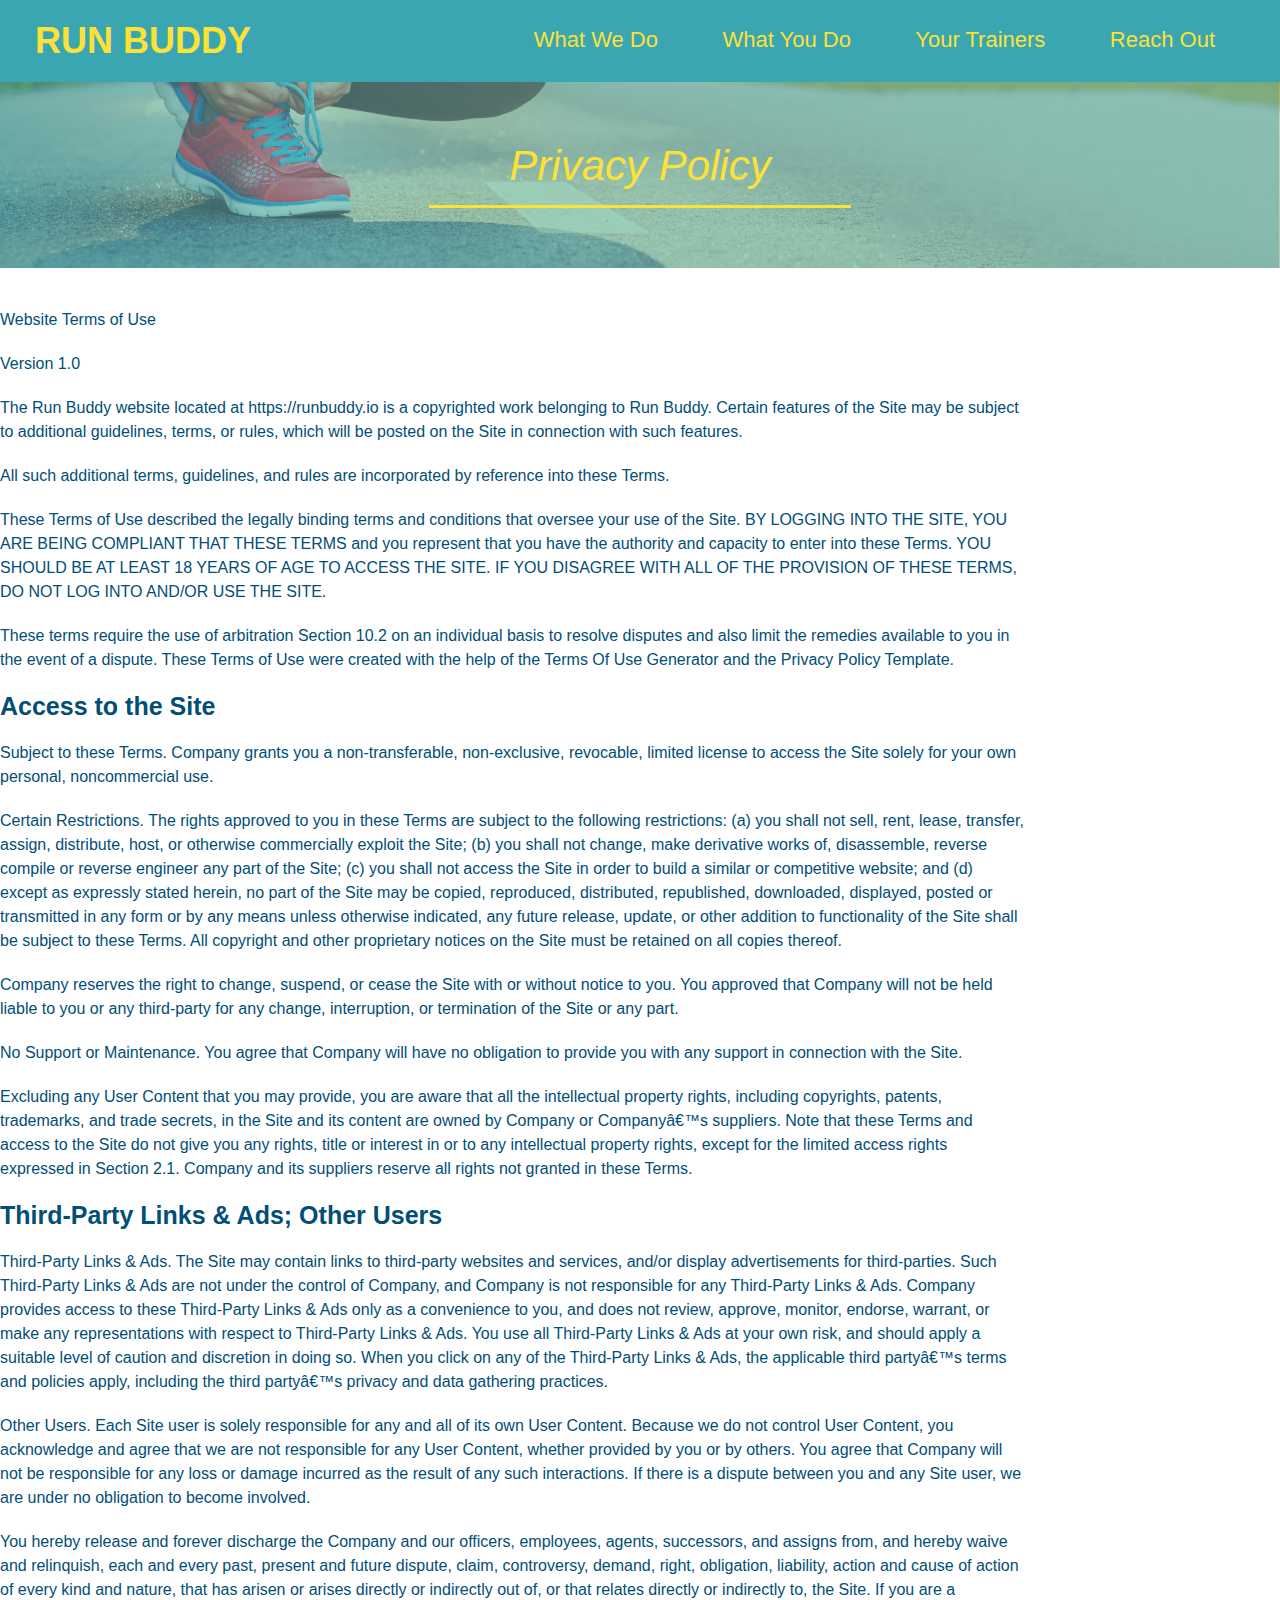
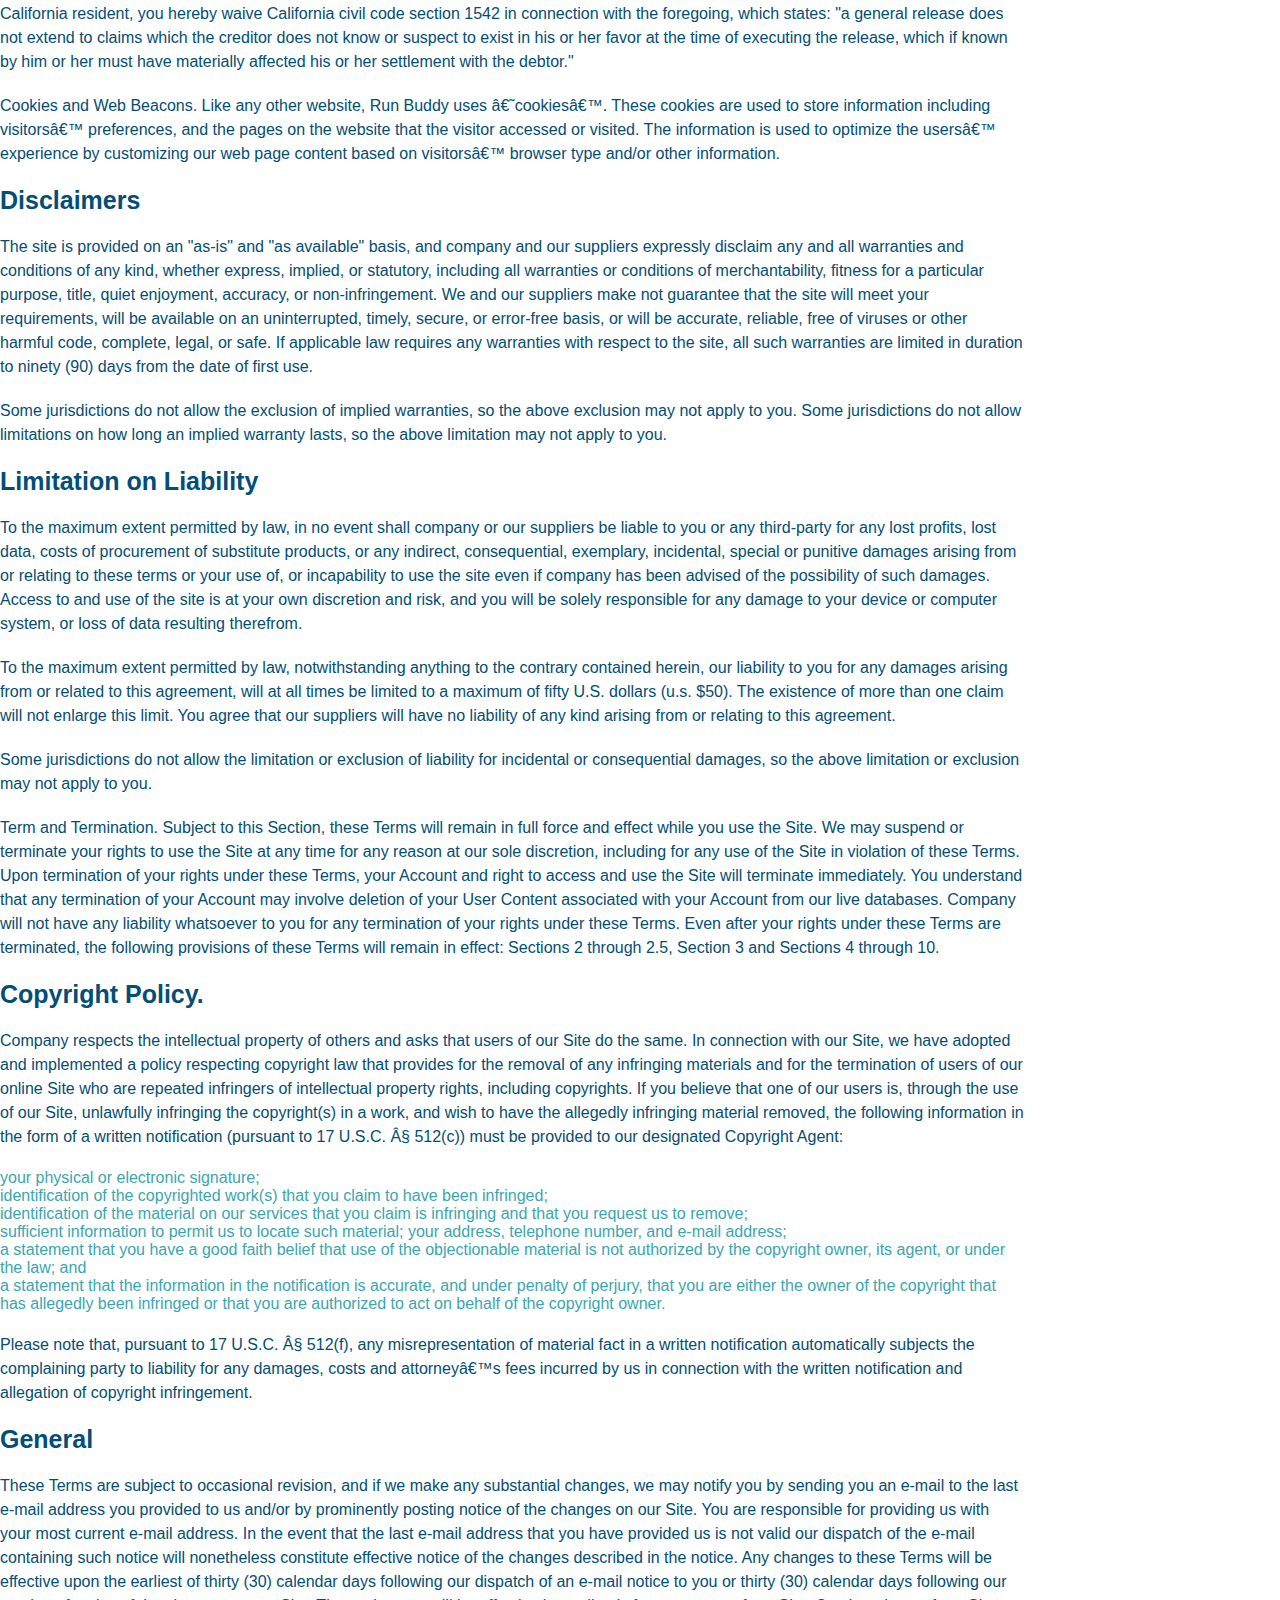
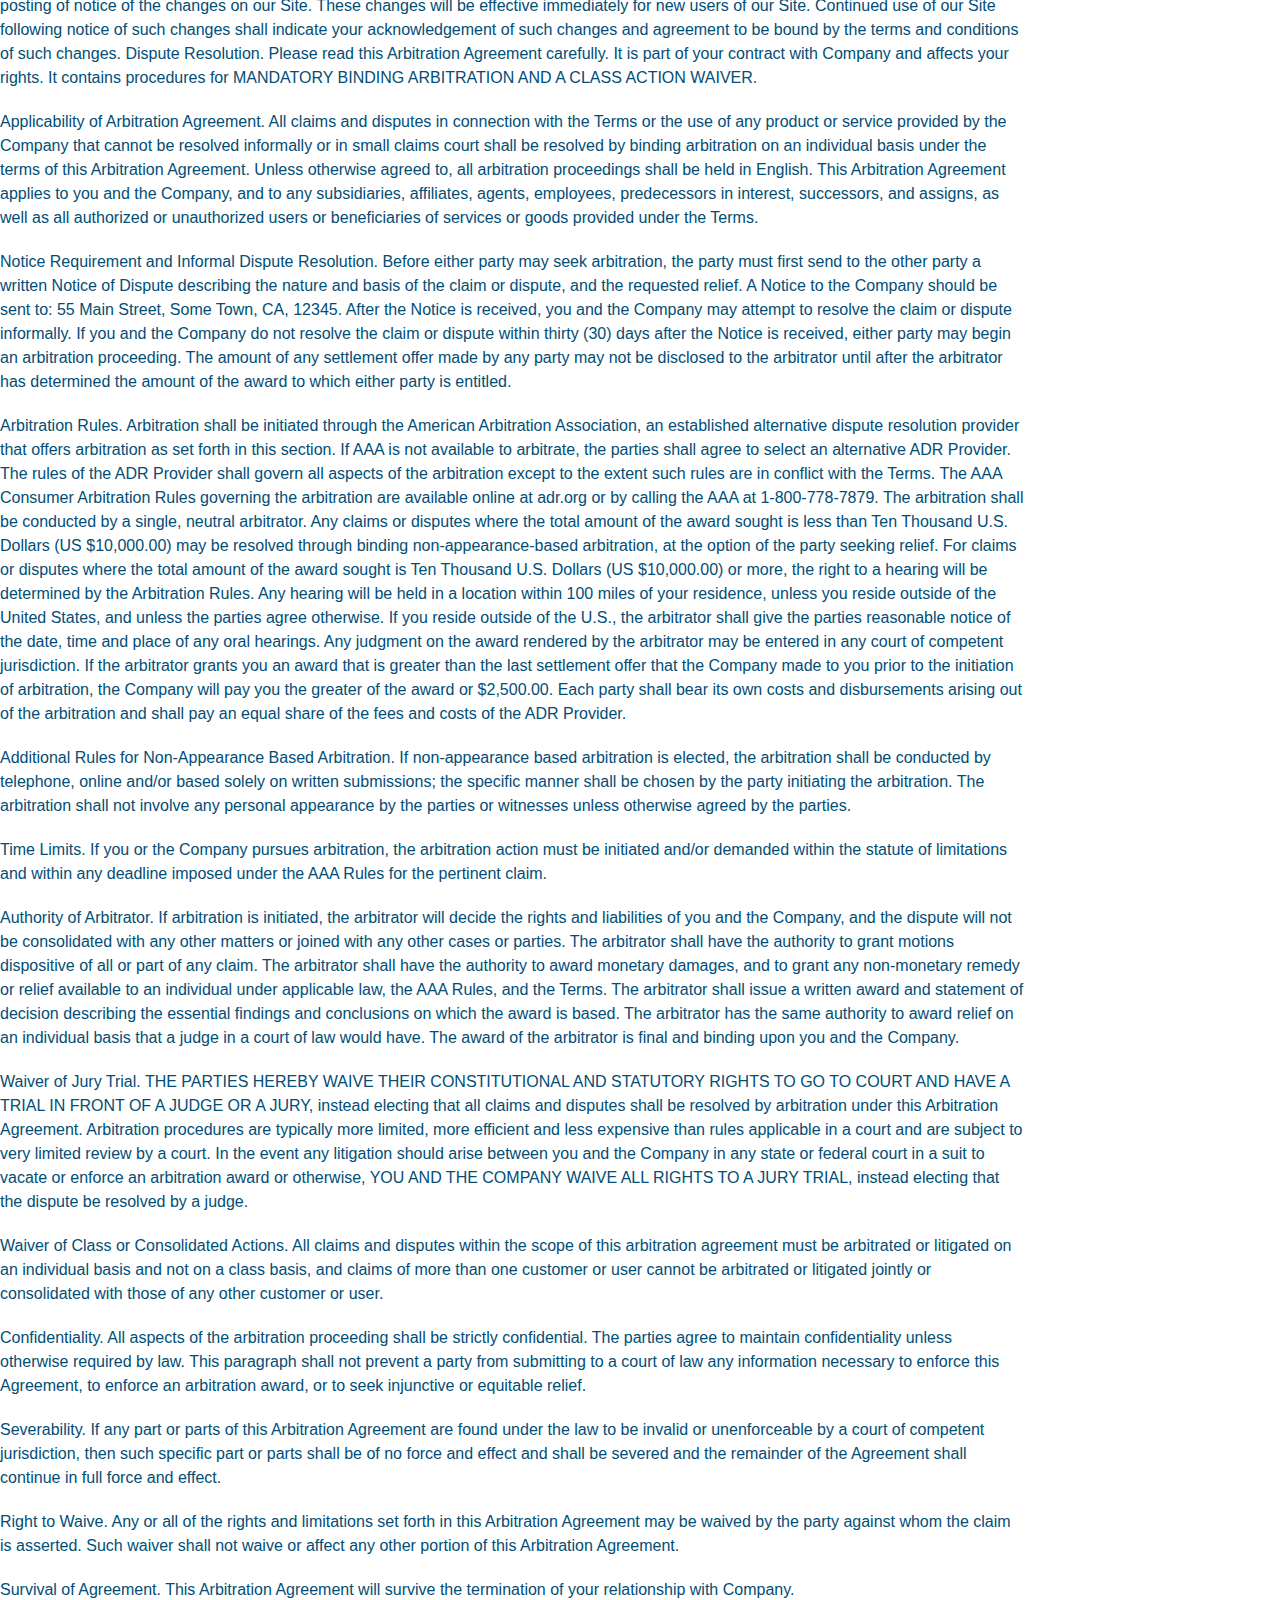
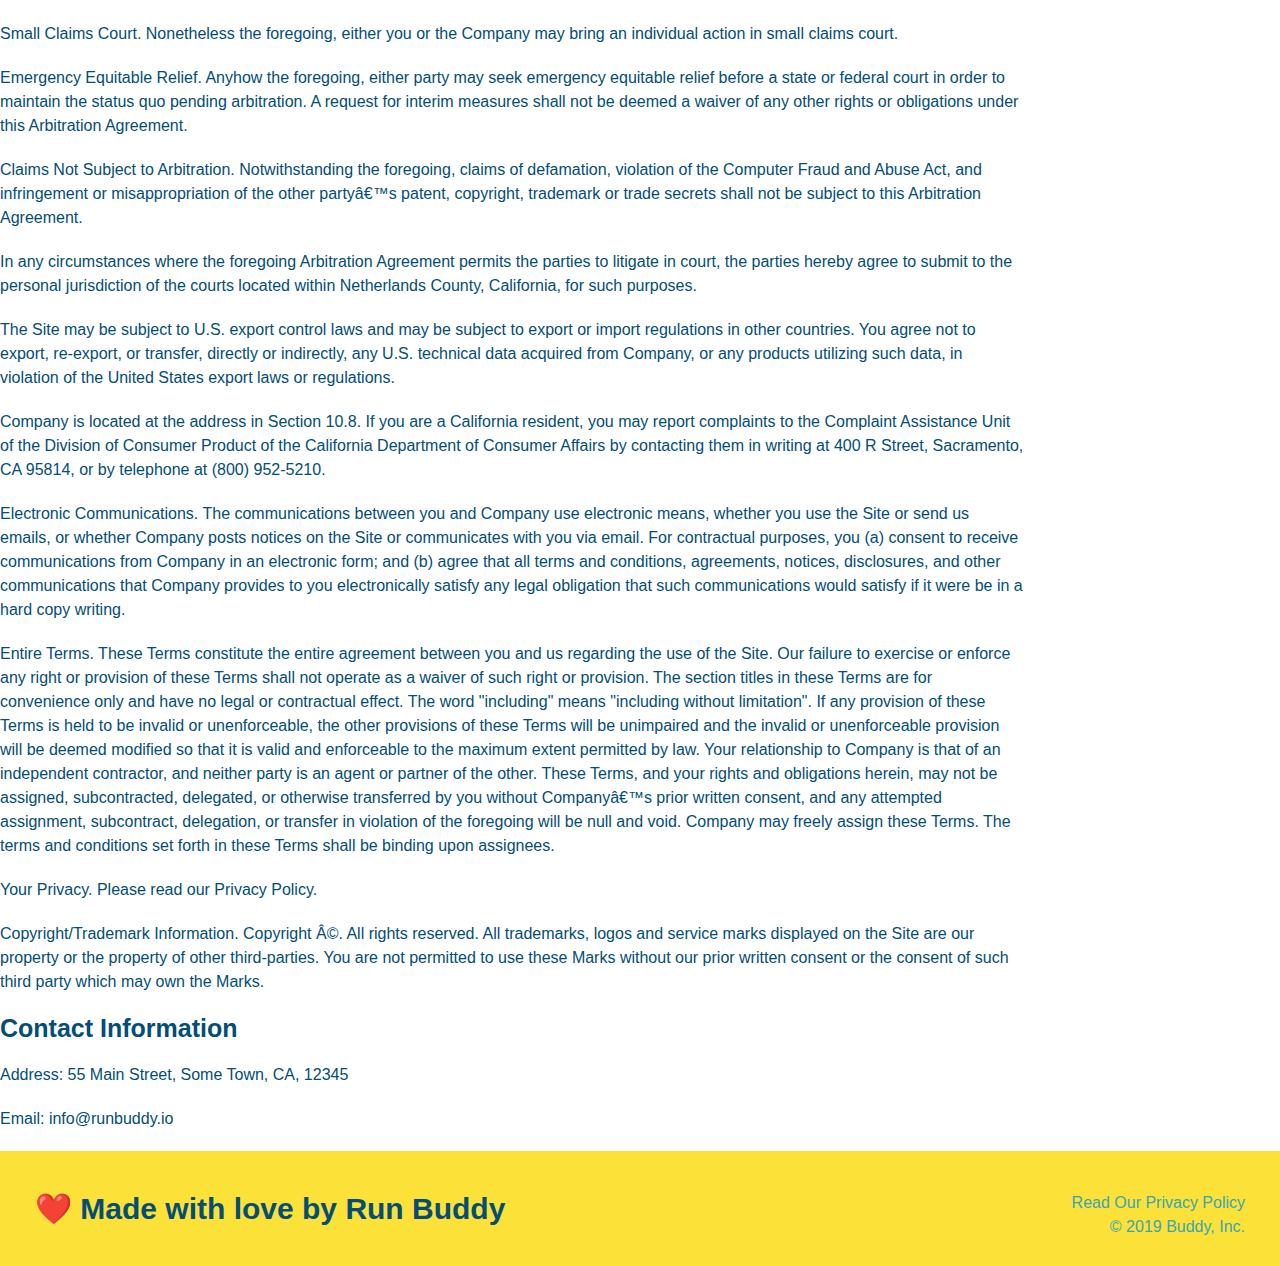
==== privacy-policy.html @ 4d3ae101 "privacy policy" ====
<!DOCTYPE html>
<html>
    <head>
        <meta charset="UTF-8" />
        <title>Privacy Policy - Run Buddy</title>
        <link rel="stylesheet" href="./assets/css/style.css" />
        <link rel="stylesheet" href="assets/css/secondary-styles.css">
    </head>

    <header>   
        <h1>
            <a href="/">RUN BUDDY</a>
        </h1> 
        <nav>
            <!-- Unordered list element-->
            <ul>
                <!-- List item element-->
                <li>
                    <!-- Anchor element-->
                    <a href="./index.html#what-we-do">What We Do</a> 
                </li>
                <li>
                    <a href="./index.html#what-you-do">What You Do</a>
                </li>
                <li>
                    <a href="./index.html#your-trainers">Your Trainers</a>
                </li>
                <li>
                    <a href="./index.html#reach-out">Reach Out</a>
                </li>
            </ul>

        </nav> 
    </header>

    <section class =hero>
        <h2 class="page-title">
            Privacy Policy
          </h2>
    </section>

    <body >
        <article class="secondary-content">
        <p>
            Website Terms of Use
          </p>
    
          <p>
            Version 1.0
          </p>
    
          <p>
            The Run Buddy website located at https://runbuddy.io is a copyrighted work belonging to Run Buddy. Certain
            features of the Site may be subject to additional guidelines, terms, or rules, which will be posted on the Site
            in connection with such features.
          </p>
    
          <p>
            All such additional terms, guidelines, and rules are incorporated by reference into these Terms.
          </p>
    
          <p>
            These Terms of Use described the legally binding terms and conditions that oversee your use of the Site. BY
            LOGGING INTO THE SITE, YOU ARE BEING COMPLIANT THAT THESE TERMS and you represent that you have the authority
            and capacity to enter into these Terms. YOU SHOULD BE AT LEAST 18 YEARS OF AGE TO ACCESS THE SITE. IF YOU
            DISAGREE WITH ALL OF THE PROVISION OF THESE TERMS, DO NOT LOG INTO AND/OR USE THE SITE.
          </p>
    
          <p>
            These terms require the use of arbitration Section 10.2 on an individual basis to resolve disputes and also
            limit the remedies available to you in the event of a dispute. These Terms of Use were created with the help of
            the Terms Of Use Generator and the Privacy Policy Template.
          </p>
    
          <h3>
            Access to the Site
          </h3>
    
          <p>
            Subject to these Terms. Company grants you a non-transferable, non-exclusive, revocable, limited license to
            access the Site solely for your own personal, noncommercial use.
          </p>
    
          <p>
            Certain Restrictions. The rights approved to you in these Terms are subject to the following restrictions: (a)
            you shall not sell, rent, lease, transfer, assign, distribute, host, or otherwise commercially exploit the Site;
            (b) you shall not change, make derivative works of, disassemble, reverse compile or reverse engineer any part of
            the Site; (c) you shall not access the Site in order to build a similar or competitive website; and (d) except
            as expressly stated herein, no part of the Site may be copied, reproduced, distributed, republished, downloaded,
            displayed, posted or transmitted in any form or by any means unless otherwise indicated, any future release,
            update, or other addition to functionality of the Site shall be subject to these Terms. All copyright and other
            proprietary notices on the Site must be retained on all copies thereof.
          </p>
    
          <p>
            Company reserves the right to change, suspend, or cease the Site with or without notice to you. You approved
            that Company will not be held liable to you or any third-party for any change, interruption, or termination of
            the Site or any part.
          </p>
    
          <p>
            No Support or Maintenance. You agree that Company will have no obligation to provide you with any support in
            connection with the Site.
          </p>
    
          <p>
            Excluding any User Content that you may provide, you are aware that all the intellectual property rights,
            including copyrights, patents, trademarks, and trade secrets, in the Site and its content are owned by Company
            or Companyâ€™s suppliers. Note that these Terms and access to the Site do not give you any rights, title or
            interest in or to any intellectual property rights, except for the limited access rights expressed in Section
            2.1. Company and its suppliers reserve all rights not granted in these Terms.
          </p>
    
          <h3>
            Third-Party Links & Ads; Other Users
          </h3>
    
          <p>
            Third-Party Links & Ads. The Site may contain links to third-party websites and services, and/or display
            advertisements for third-parties. Such Third-Party Links & Ads are not under the control of Company, and Company
            is not responsible for any Third-Party Links & Ads. Company provides access to these Third-Party Links & Ads
            only as a convenience to you, and does not review, approve, monitor, endorse, warrant, or make any
            representations with respect to Third-Party Links & Ads. You use all Third-Party Links & Ads at your own risk,
            and should apply a suitable level of caution and discretion in doing so. When you click on any of the
            Third-Party Links & Ads, the applicable third partyâ€™s terms and policies apply, including the third partyâ€™s
            privacy and data gathering practices.
          </p>
    
          <p>
            Other Users. Each Site user is solely responsible for any and all of its own User Content. Because we do not
            control User Content, you acknowledge and agree that we are not responsible for any User Content, whether
            provided by you or by others. You agree that Company will not be responsible for any loss or damage incurred as
            the result of any such interactions. If there is a dispute between you and any Site user, we are under no
            obligation to become involved.
          </p>
    
          <p>
            You hereby release and forever discharge the Company and our officers, employees, agents, successors, and
            assigns from, and hereby waive and relinquish, each and every past, present and future dispute, claim,
            controversy, demand, right, obligation, liability, action and cause of action of every kind and nature, that has
            arisen or arises directly or indirectly out of, or that relates directly or indirectly to, the Site. If you are
            a California resident, you hereby waive California civil code section 1542 in connection with the foregoing,
            which states: "a general release does not extend to claims which the creditor does not know or suspect to exist
            in his or her favor at the time of executing the release, which if known by him or her must have materially
            affected his or her settlement with the debtor."
          </p>
    
          <p>
            Cookies and Web Beacons. Like any other website, Run Buddy uses â€˜cookiesâ€™. These cookies are used to store
            information including visitorsâ€™ preferences, and the pages on the website that the visitor accessed or visited.
            The information is used to optimize the usersâ€™ experience by customizing our web page content based on visitorsâ€™
            browser type and/or other information.
          </p>
    
          <h3>
            Disclaimers
          </h3>
    
          <p>
            The site is provided on an "as-is" and "as available" basis, and company and our suppliers expressly disclaim
            any and all warranties and conditions of any kind, whether express, implied, or statutory, including all
            warranties or conditions of merchantability, fitness for a particular purpose, title, quiet enjoyment, accuracy,
            or non-infringement. We and our suppliers make not guarantee that the site will meet your requirements, will be
            available on an uninterrupted, timely, secure, or error-free basis, or will be accurate, reliable, free of
            viruses or other harmful code, complete, legal, or safe. If applicable law requires any warranties with respect
            to the site, all such warranties are limited in duration to ninety (90) days from the date of first use.
          </p>
    
          <p>
            Some jurisdictions do not allow the exclusion of implied warranties, so the above exclusion may not apply to
            you. Some jurisdictions do not allow limitations on how long an implied warranty lasts, so the above limitation
            may not apply to you.
          </p>
    
          <h3>
            Limitation on Liability
          </h3>
    
          <p>
            To the maximum extent permitted by law, in no event shall company or our suppliers be liable to you or any
            third-party for any lost profits, lost data, costs of procurement of substitute products, or any indirect,
            consequential, exemplary, incidental, special or punitive damages arising from or relating to these terms or
            your use of, or incapability to use the site even if company has been advised of the possibility of such
            damages. Access to and use of the site is at your own discretion and risk, and you will be solely responsible
            for any damage to your device or computer system, or loss of data resulting therefrom.
          </p>
    
          <p>
            To the maximum extent permitted by law, notwithstanding anything to the contrary contained herein, our liability
            to you for any damages arising from or related to this agreement, will at all times be limited to a maximum of
            fifty U.S. dollars (u.s. $50). The existence of more than one claim will not enlarge this limit. You agree that
            our suppliers will have no liability of any kind arising from or relating to this agreement.
          </p>
    
          <p>
            Some jurisdictions do not allow the limitation or exclusion of liability for incidental or consequential
            damages, so the above limitation or exclusion may not apply to you.
          </p>
    
          <p>
            Term and Termination. Subject to this Section, these Terms will remain in full force and effect while you use
            the Site. We may suspend or terminate your rights to use the Site at any time for any reason at our sole
            discretion, including for any use of the Site in violation of these Terms. Upon termination of your rights under
            these Terms, your Account and right to access and use the Site will terminate immediately. You understand that
            any termination of your Account may involve deletion of your User Content associated with your Account from our
            live databases. Company will not have any liability whatsoever to you for any termination of your rights under
            these Terms. Even after your rights under these Terms are terminated, the following provisions of these Terms
            will remain in effect: Sections 2 through 2.5, Section 3 and Sections 4 through 10.
          </p>
    
          <h3>
            Copyright Policy.
          </h3>
    
          <p>
            Company respects the intellectual property of others and asks that users of our Site do the same. In connection
            with our Site, we have adopted and implemented a policy respecting copyright law that provides for the removal
            of any infringing materials and for the termination of users of our online Site who are repeated infringers of
            intellectual property rights, including copyrights. If you believe that one of our users is, through the use of
            our Site, unlawfully infringing the copyright(s) in a work, and wish to have the allegedly infringing material
            removed, the following information in the form of a written notification (pursuant to 17 U.S.C. Â§ 512(c)) must
            be provided to our designated Copyright Agent:
          </p>
    
          <ul>
            <li>
              your physical or electronic signature;
            </li>
            <li>
              identification of the copyrighted work(s) that you claim to have been infringed;
            </li>
            <li>
              identification of the material on our services that you claim is infringing and that you request us to remove;
            </li>
            <li>
              sufficient information to permit us to locate such material; your address, telephone number, and e-mail
              address;
            </li>
            <li>
              a statement that you have a good faith belief that use of the objectionable material is not authorized by the
              copyright owner, its agent, or under the law; and
            </li>
            <li>
              a statement that the information in the notification is accurate, and under penalty of perjury, that you are
              either the owner of the copyright that has allegedly been infringed or that you are authorized to act on
              behalf of the copyright owner.
            </li>
          </ul>
    
          <p>
            Please note that, pursuant to 17 U.S.C. Â§ 512(f), any misrepresentation of material fact in a written
            notification automatically subjects the complaining party to liability for any damages, costs and attorneyâ€™s
            fees incurred by us in connection with the written notification and allegation of copyright infringement.
          </p>
    
          <h3>
            General
          </h3>
    
          <p>
            These Terms are subject to occasional revision, and if we make any substantial changes, we may notify you by
            sending you an e-mail to the last e-mail address you provided to us and/or by prominently posting notice of the
            changes on our Site. You are responsible for providing us with your most current e-mail address. In the event
            that the last e-mail address that you have provided us is not valid our dispatch of the e-mail containing such
            notice will nonetheless constitute effective notice of the changes described in the notice. Any changes to these
            Terms will be effective upon the earliest of thirty (30) calendar days following our dispatch of an e-mail
            notice to you or thirty (30) calendar days following our posting of notice of the changes on our Site. These
            changes will be effective immediately for new users of our Site. Continued use of our Site following notice of
            such changes shall indicate your acknowledgement of such changes and agreement to be bound by the terms and
            conditions of such changes. Dispute Resolution. Please read this Arbitration Agreement carefully. It is part of
            your contract with Company and affects your rights. It contains procedures for MANDATORY BINDING ARBITRATION AND
            A CLASS ACTION WAIVER.
          </p>
    
          <p>
            Applicability of Arbitration Agreement. All claims and disputes in connection with the Terms or the use of any
            product or service provided by the Company that cannot be resolved informally or in small claims court shall be
            resolved by binding arbitration on an individual basis under the terms of this Arbitration Agreement. Unless
            otherwise agreed to, all arbitration proceedings shall be held in English. This Arbitration Agreement applies to
            you and the Company, and to any subsidiaries, affiliates, agents, employees, predecessors in interest,
            successors, and assigns, as well as all authorized or unauthorized users or beneficiaries of services or goods
            provided under the Terms.
          </p>
    
          <p>
            Notice Requirement and Informal Dispute Resolution. Before either party may seek arbitration, the party must
            first send to the other party a written Notice of Dispute describing the nature and basis of the claim or
            dispute, and the requested relief. A Notice to the Company should be sent to: 55 Main Street, Some Town, CA,
            12345. After the Notice is received, you and the Company may attempt to resolve the claim or dispute informally.
            If you and the Company do not resolve the claim or dispute within thirty (30) days after the Notice is received,
            either party may begin an arbitration proceeding. The amount of any settlement offer made by any party may not
            be disclosed to the arbitrator until after the arbitrator has determined the amount of the award to which either
            party is entitled.
          </p>
    
          <p>
            Arbitration Rules. Arbitration shall be initiated through the American Arbitration Association, an established
            alternative dispute resolution provider that offers arbitration as set forth in this section. If AAA is not
            available to arbitrate, the parties shall agree to select an alternative ADR Provider. The rules of the ADR
            Provider shall govern all aspects of the arbitration except to the extent such rules are in conflict with the
            Terms. The AAA Consumer Arbitration Rules governing the arbitration are available online at adr.org or by
            calling the AAA at 1-800-778-7879. The arbitration shall be conducted by a single, neutral arbitrator. Any
            claims or disputes where the total amount of the award sought is less than Ten Thousand U.S. Dollars (US
            $10,000.00) may be resolved through binding non-appearance-based arbitration, at the option of the party seeking
            relief. For claims or disputes where the total amount of the award sought is Ten Thousand U.S. Dollars (US
            $10,000.00) or more, the right to a hearing will be determined by the Arbitration Rules. Any hearing will be
            held in a location within 100 miles of your residence, unless you reside outside of the United States, and
            unless the parties agree otherwise. If you reside outside of the U.S., the arbitrator shall give the parties
            reasonable notice of the date, time and place of any oral hearings. Any judgment on the award rendered by the
            arbitrator may be entered in any court of competent jurisdiction. If the arbitrator grants you an award that is
            greater than the last settlement offer that the Company made to you prior to the initiation of arbitration, the
            Company will pay you the greater of the award or $2,500.00. Each party shall bear its own costs and
            disbursements arising out of the arbitration and shall pay an equal share of the fees and costs of the ADR
            Provider.
          </p>
    
          <p>
            Additional Rules for Non-Appearance Based Arbitration. If non-appearance based arbitration is elected, the
            arbitration shall be conducted by telephone, online and/or based solely on written submissions; the specific
            manner shall be chosen by the party initiating the arbitration. The arbitration shall not involve any personal
            appearance by the parties or witnesses unless otherwise agreed by the parties.
          </p>
    
          <p>
            Time Limits. If you or the Company pursues arbitration, the arbitration action must be initiated and/or demanded
            within the statute of limitations and within any deadline imposed under the AAA Rules for the pertinent claim.
          </p>
    
          <p>
            Authority of Arbitrator. If arbitration is initiated, the arbitrator will decide the rights and liabilities of
            you and the Company, and the dispute will not be consolidated with any other matters or joined with any other
            cases or parties. The arbitrator shall have the authority to grant motions dispositive of all or part of any
            claim. The arbitrator shall have the authority to award monetary damages, and to grant any non-monetary remedy
            or relief available to an individual under applicable law, the AAA Rules, and the Terms. The arbitrator shall
            issue a written award and statement of decision describing the essential findings and conclusions on which the
            award is based. The arbitrator has the same authority to award relief on an individual basis that a judge in a
            court of law would have. The award of the arbitrator is final and binding upon you and the Company.
          </p>
    
          <p>
            Waiver of Jury Trial. THE PARTIES HEREBY WAIVE THEIR CONSTITUTIONAL AND STATUTORY RIGHTS TO GO TO COURT AND HAVE
            A TRIAL IN FRONT OF A JUDGE OR A JURY, instead electing that all claims and disputes shall be resolved by
            arbitration under this Arbitration Agreement. Arbitration procedures are typically more limited, more efficient
            and less expensive than rules applicable in a court and are subject to very limited review by a court. In the
            event any litigation should arise between you and the Company in any state or federal court in a suit to vacate
            or enforce an arbitration award or otherwise, YOU AND THE COMPANY WAIVE ALL RIGHTS TO A JURY TRIAL, instead
            electing that the dispute be resolved by a judge.
          </p>
    
          <p>
            Waiver of Class or Consolidated Actions. All claims and disputes within the scope of this arbitration agreement
            must be arbitrated or litigated on an individual basis and not on a class basis, and claims of more than one
            customer or user cannot be arbitrated or litigated jointly or consolidated with those of any other customer or
            user.
          </p>
    
          <p>
            Confidentiality. All aspects of the arbitration proceeding shall be strictly confidential. The parties agree to
            maintain confidentiality unless otherwise required by law. This paragraph shall not prevent a party from
            submitting to a court of law any information necessary to enforce this Agreement, to enforce an arbitration
            award, or to seek injunctive or equitable relief.
          </p>
    
          <p>
            Severability. If any part or parts of this Arbitration Agreement are found under the law to be invalid or
            unenforceable by a court of competent jurisdiction, then such specific part or parts shall be of no force and
            effect and shall be severed and the remainder of the Agreement shall continue in full force and effect.
          </p>
    
          <p>
            Right to Waive. Any or all of the rights and limitations set forth in this Arbitration Agreement may be waived
            by the party against whom the claim is asserted. Such waiver shall not waive or affect any other portion of this
            Arbitration Agreement.
          </p>
    
          <p>
            Survival of Agreement. This Arbitration Agreement will survive the termination of your relationship with
            Company.
          </p>
    
          <p>
            Small Claims Court. Nonetheless the foregoing, either you or the Company may bring an individual action in small
            claims court.
          </p>
    
          <p>
            Emergency Equitable Relief. Anyhow the foregoing, either party may seek emergency equitable relief before a
            state or federal court in order to maintain the status quo pending arbitration. A request for interim measures
            shall not be deemed a waiver of any other rights or obligations under this Arbitration Agreement.
          </p>
    
          <p>
            Claims Not Subject to Arbitration. Notwithstanding the foregoing, claims of defamation, violation of the
            Computer Fraud and Abuse Act, and infringement or misappropriation of the other partyâ€™s patent, copyright,
            trademark or trade secrets shall not be subject to this Arbitration Agreement.
          </p>
    
          <p>
            In any circumstances where the foregoing Arbitration Agreement permits the parties to litigate in court, the
            parties hereby agree to submit to the personal jurisdiction of the courts located within Netherlands County,
            California, for such purposes.
          </p>
    
          <p>
            The Site may be subject to U.S. export control laws and may be subject to export or import regulations in other
            countries. You agree not to export, re-export, or transfer, directly or indirectly, any U.S. technical data
            acquired from Company, or any products utilizing such data, in violation of the United States export laws or
            regulations.
          </p>
    
          <p>
            Company is located at the address in Section 10.8. If you are a California resident, you may report complaints
            to the Complaint Assistance Unit of the Division of Consumer Product of the California Department of Consumer
            Affairs by contacting them in writing at 400 R Street, Sacramento, CA 95814, or by telephone at (800) 952-5210.
          </p>
    
          <p>
            Electronic Communications. The communications between you and Company use electronic means, whether you use the
            Site or send us emails, or whether Company posts notices on the Site or communicates with you via email. For
            contractual purposes, you (a) consent to receive communications from Company in an electronic form; and (b)
            agree that all terms and conditions, agreements, notices, disclosures, and other communications that Company
            provides to you electronically satisfy any legal obligation that such communications would satisfy if it were be
            in a hard copy writing.
          </p>
    
          <p>
            Entire Terms. These Terms constitute the entire agreement between you and us regarding the use of the Site. Our
            failure to exercise or enforce any right or provision of these Terms shall not operate as a waiver of such right
            or provision. The section titles in these Terms are for convenience only and have no legal or contractual
            effect. The word "including" means "including without limitation". If any provision of these Terms is held to be
            invalid or unenforceable, the other provisions of these Terms will be unimpaired and the invalid or
            unenforceable provision will be deemed modified so that it is valid and enforceable to the maximum extent
            permitted by law. Your relationship to Company is that of an independent contractor, and neither party is an
            agent or partner of the other. These Terms, and your rights and obligations herein, may not be assigned,
            subcontracted, delegated, or otherwise transferred by you without Companyâ€™s prior written consent, and any
            attempted assignment, subcontract, delegation, or transfer in violation of the foregoing will be null and void.
            Company may freely assign these Terms. The terms and conditions set forth in these Terms shall be binding upon
            assignees.
          </p>
    
          <p>
            Your Privacy. Please read our Privacy Policy.
          </p>
    
          <p>
            Copyright/Trademark Information. Copyright Â©. All rights reserved. All trademarks, logos and service marks
            displayed on the Site are our property or the property of other third-parties. You are not permitted to use
            these Marks without our prior written consent or the consent of such third party which may own the Marks.
          </p>
    
          <h3>
            Contact Information
          </h3>
    
          <p>
            Address: 55 Main Street, Some Town, CA, 12345
          </p>
    
          <p>
            Email: info@runbuddy.io
          </p>
        </article>
    
    </body>

    <footer>
        <h2> ❤️ Made with love by Run Buddy</h2>
        <div> 
            <a >Read Our Privacy Policy</a><br />
            &copy; 2019 Buddy, Inc.
        </div>
    </footer>
</html>
---- assets/css/style.css ----
* {
  margin: 0;
  padding: 0;
  box-sizing: border-box;
}

header {
  padding: 20px 35px;
  background-color: #39a6b2;
}

body {
  color: #39a6b2;
  font-family: Helvetica, Arial, sans-serif;
  }
  /* comment*/

  header h1 {
    font-weight: bold;
    font-size: 36px;
    color: #fce138;
    margin: 0;
    display: inline;

  }

  header a {
    color: #fce138;
    text-decoration: none; 


  }

  header nav{
    float: right;
    margin: 7px 0;
    
  }

  header nav ul li {
    display: inline;
  }

  header nav ul li a {
    margin: 0 30px;
    font-weight: lighter;
    font-size:22px;
  }

  footer {
    padding: 40px 35px;
    width: 100%;
    background-color: #fce138;
  }

  footer div {
    float: right;
    line-height: 1.5;
    text-align: right;
    

  }

  footer h2 {
    display: inline;
    color: #024e76;
    font-size: 30px;
    margin: 0;
  }

  section{
    padding: 60px;
    
  }

 /* Hero Starts*/
  .hero {
    background: url(hero-bg.jpeg);
    height: 600px;
    background-size: cover;
    background-position: center;
    position: relative;

  }

  .hero-form{
    
    background-color: #fce138;
    color: #024e76;
    padding: 20px;
    width: 500px;
    border-style:solid;
    border-color: #024e76;
    border-width: 3px;
    position: absolute;
    bottom: 120px;
    right: 140px;
   
  }

  .hero-form button{
    background-color: #024e76;
    color: #fce138;
    padding: 10px 20px;
    font-size: 16px;

  }


  .hero-form p {
    margin: 5px 0 15px 0;
  }

  .form-input {
    border: 1px solid #024e76;
    display: block;
    padding: 7px 15px;
    font-size: 16px;
    color: #024e76;
    width: 100%;
    margin-bottom: 15px;
  }

  .hero-form label {
    margin: 0 5px;
  }

  /* Hero Style Ends*/

  .intro {
    text-align: center;
  }

  .intro p{
    line-height: 1.7;
    color:#39a6b2;
    width: 80%;
    font-size: 20px;
    margin: 0 auto;

  }

  .steps {
    text-align: center;
    background: #fce138;
  }

  .section-title {
    font-size: 55px;
    color: #024e76;
    margin-bottom: 35px;
    padding: 0 100px 20px 100px;
    display: inline-block;
    border-bottom: 3px solid;
  }
  
  .primary-border {
    border-color: #fce138;
  }
  
  .secondary-border {
    border-color: #39a6b2;
  }

  .steps div {
    margin-bottom: 80px;
  }

  .steps img {
    width: 15%;
    margin: 10px 0;
  }

  .steps h3 {
    color: #024e76;
    font-size: 46px;
    margin-top: 10px;
  }
  
  .steps p {
    color: #39a6b2;
    font-size: 23px;
  }

  .steps span {
    font-size: 38px;
  }

  .trainers {
    text-align: center;
  }

  .trainer{
    width: 900px;
    margin: 0 auto 30px auto;
    background: #024e76;
    color: #fce138;
    overflow: auto;
  }

  .trainer img {
    width: 35%;
    float: left;
  }

  .trainer-bio {
    padding: 35px;
    float: left;
    width: 65%;
  }

  .text-left {
    text-align: left;
  }
  
  .text-right {
    text-align: right;
  }

  .trainer-bio h3 {
    font-size: 32px;
    margin-bottom: 8px;
  }
  
  .trainer-bio h4 {
    font-weight: lighter;
    font-size: 26px;
    margin-bottom: 25px;
  }
  
  .trainer-bio p {
    font-size: 17px;
    line-height: 1.3;
  }

  .contact {
    text-align: center;
    background: #024e76;

    
  }

  .contact h2 {
    color: #fce138;
  }

  .contact-info iframe {
    width: 400px;
    height: 400px;

  }

  .contact-info div {
    width: 410px;
    display: inline-block;
    vertical-align: top;
    text-align: left;
    margin: 30px 0 0 60px;
    color: white;
  }
  
  .contact-info h3 {
    color: #fce138;
    font-size: 32px;
  }
  
  .contact-info p, .contact-info address {
    margin: 20px 0;
    line-height: 1.5;
    font-size: 20px;
    font-style: normal;
  }
  
  .contact-info a {
    color: #fce138;
  }
---- assets/css/secondary-styles.css ----
.hero {
    background-position: bottom;
    height: auto;
    text-align: center;
    margin-bottom: 40px;
  }

  .page-title {
      color: #fce138;
      border-bottom:#fce138 3px solid;
      padding: 0 80px 15px 80px;
      display: inline-block;
      font-weight: normal;
      font-size: 42px;
      font-style: italic;

  }

  .secondary-content{
      width: 80%;
      margin: center;
      color: #024e76;

  }

  .secondary-content h3{
      font-size: 25px;
      margin: 20px 0px 20px 0px;

  }

  .secondary-content p{
      font-size: 16px;
      line-height: 1.5;
      margin: 20px 0px 20px 0px;
  }

  .secondary-content ul{
    margin: 15px 0 20px 0;

  }

  .secondary-content li{
      color: #39a6b2;
      margin: 10 0 10 0;
  }
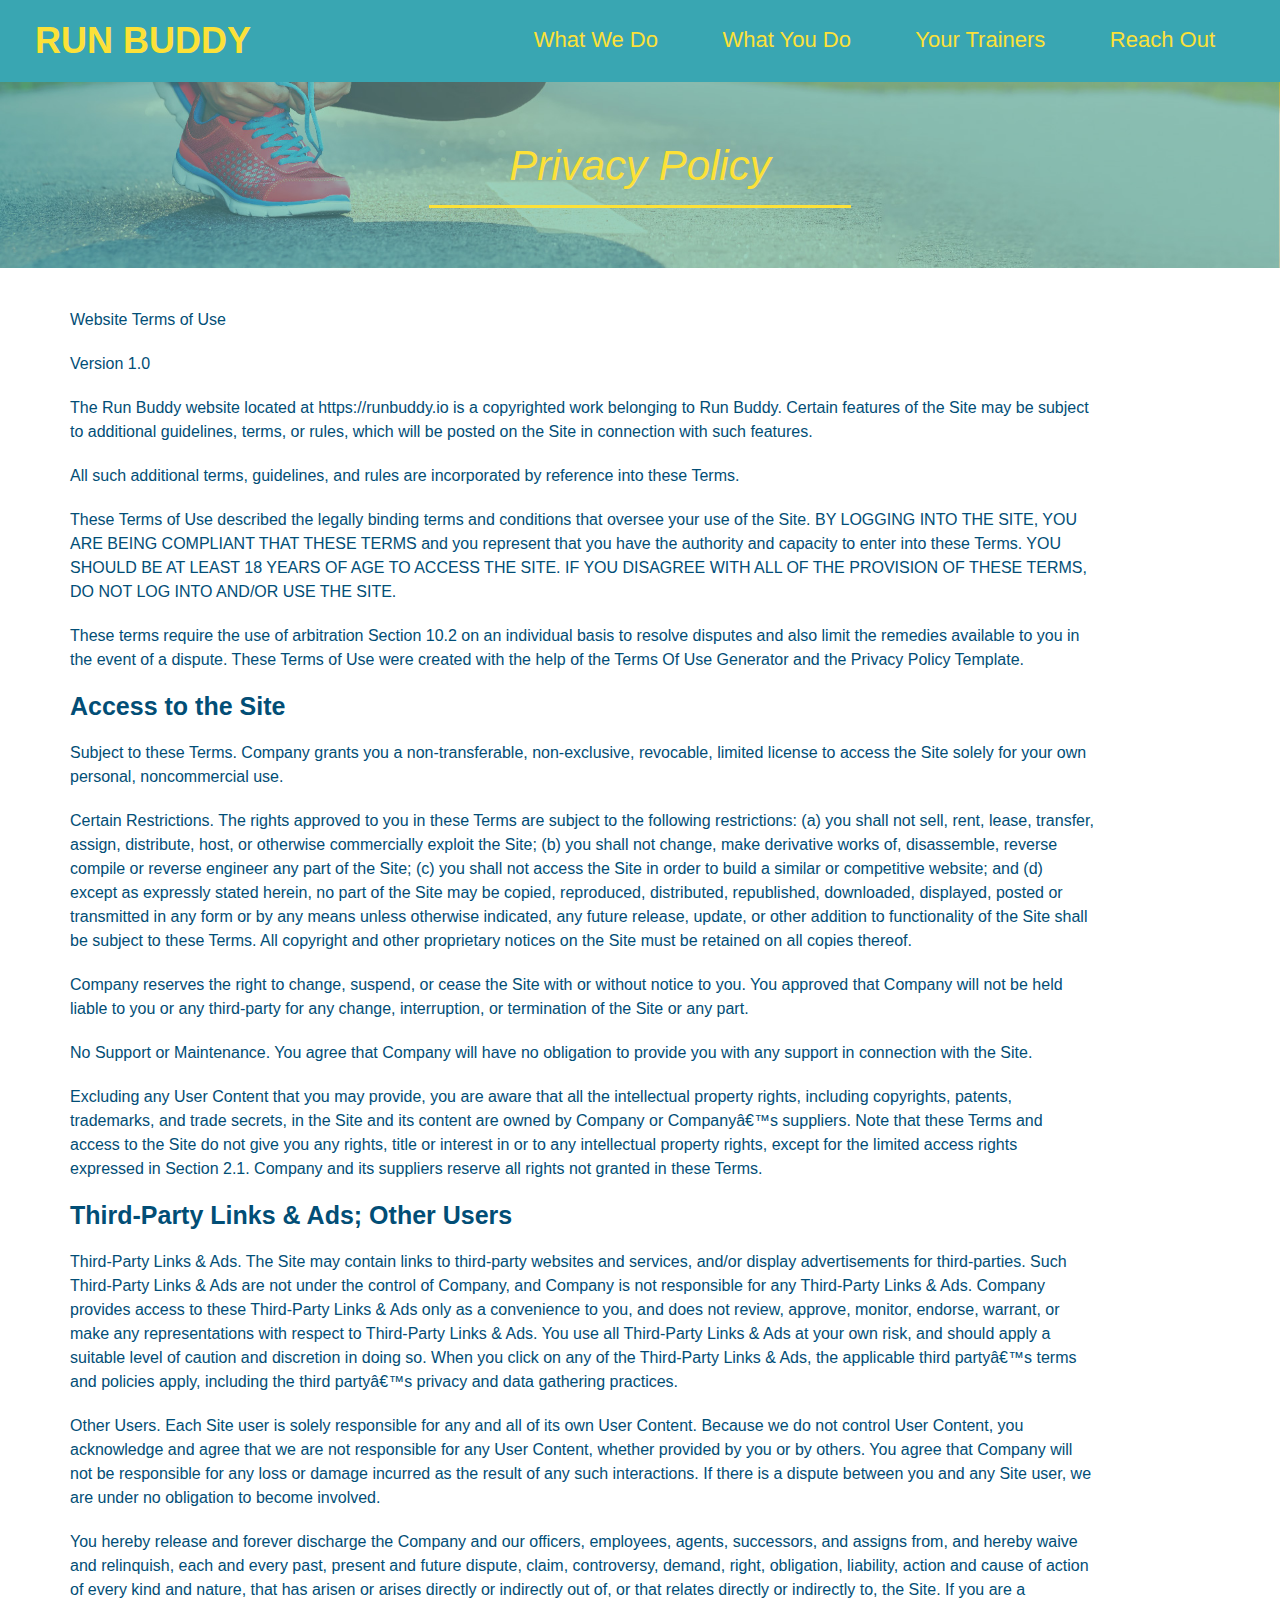
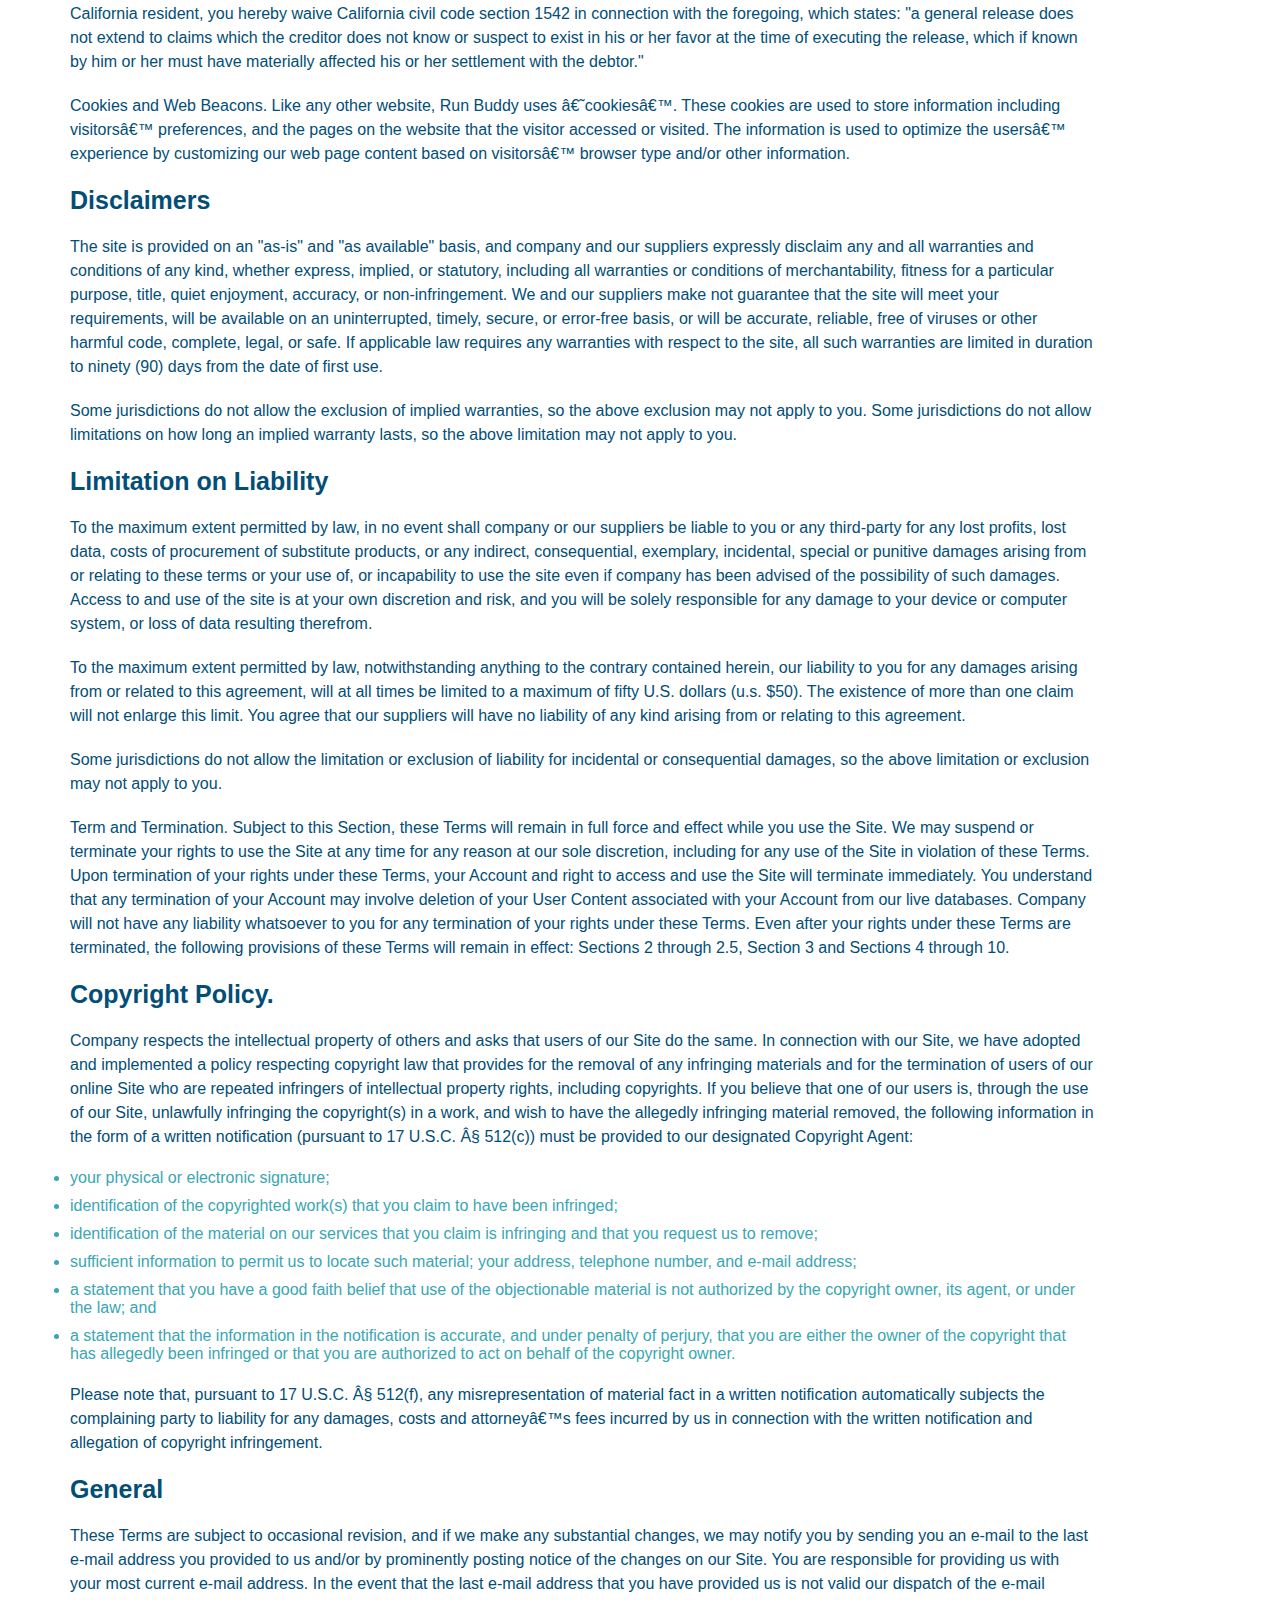
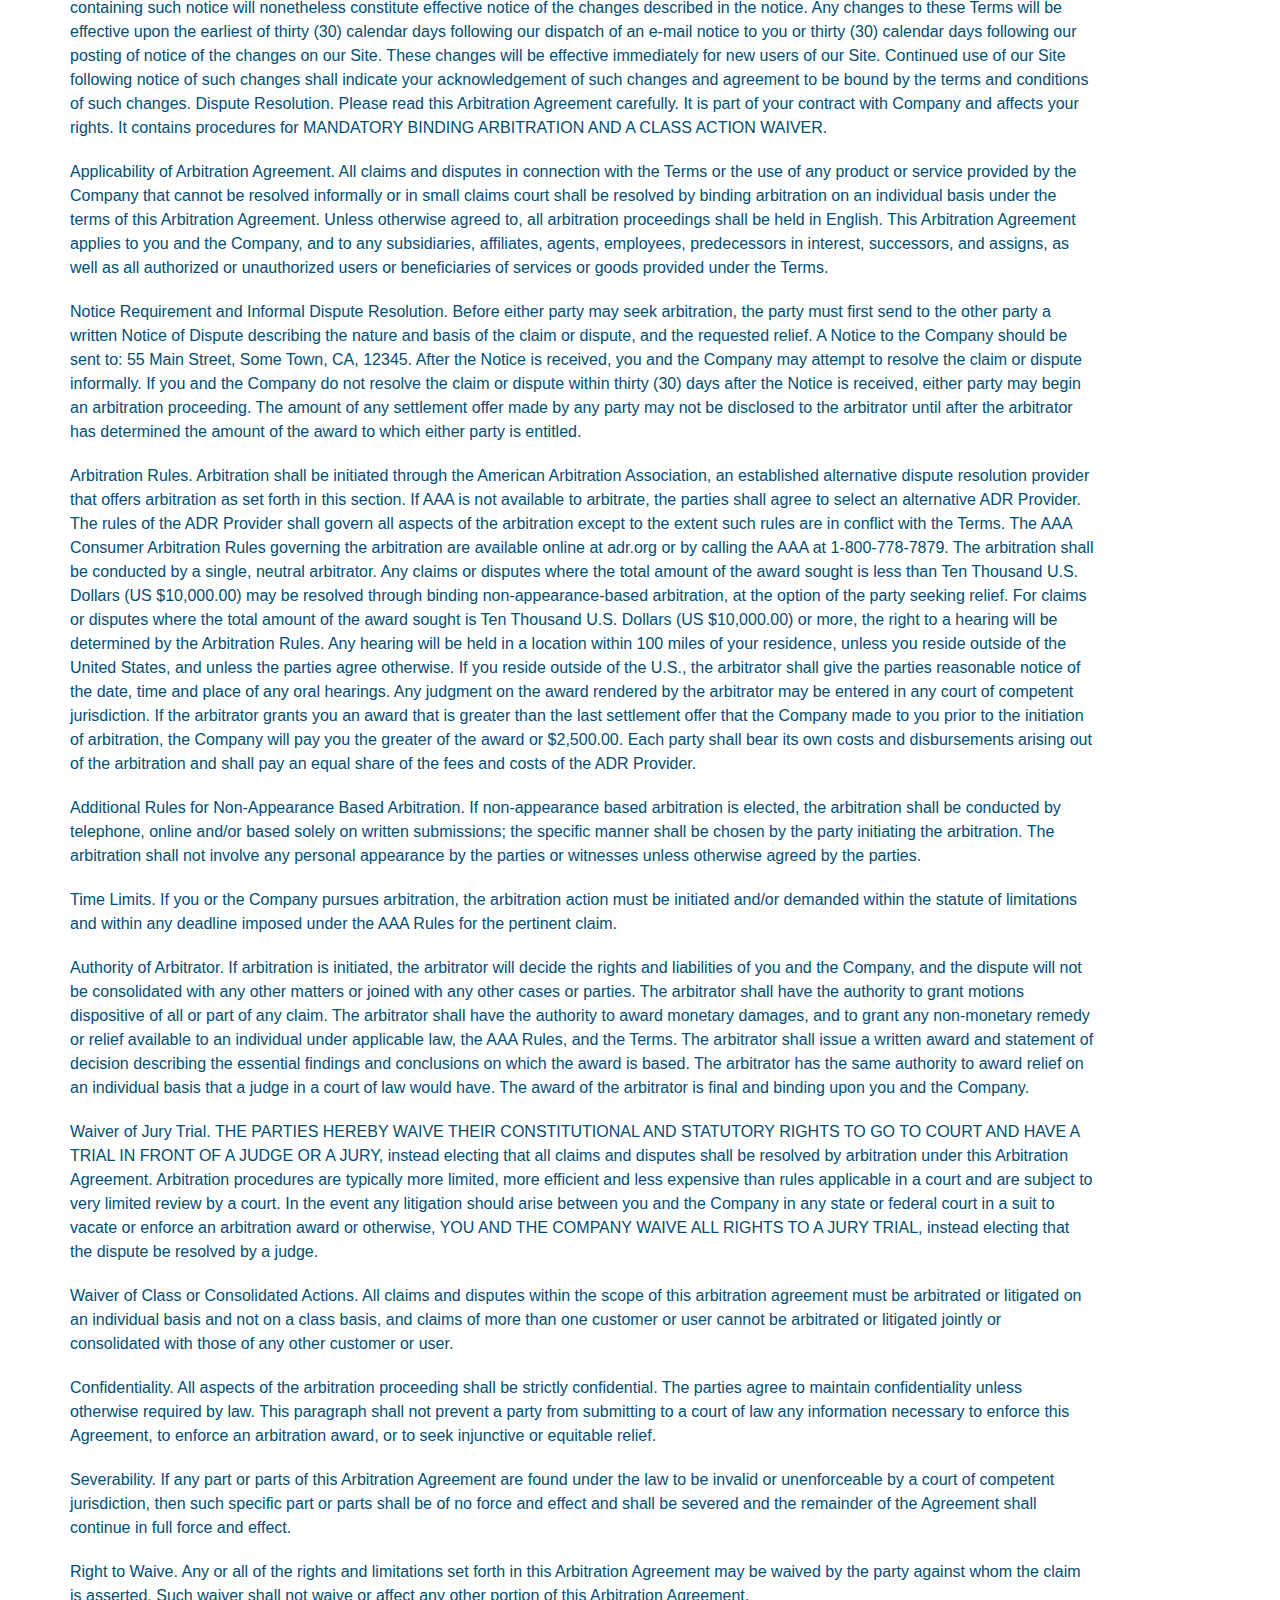
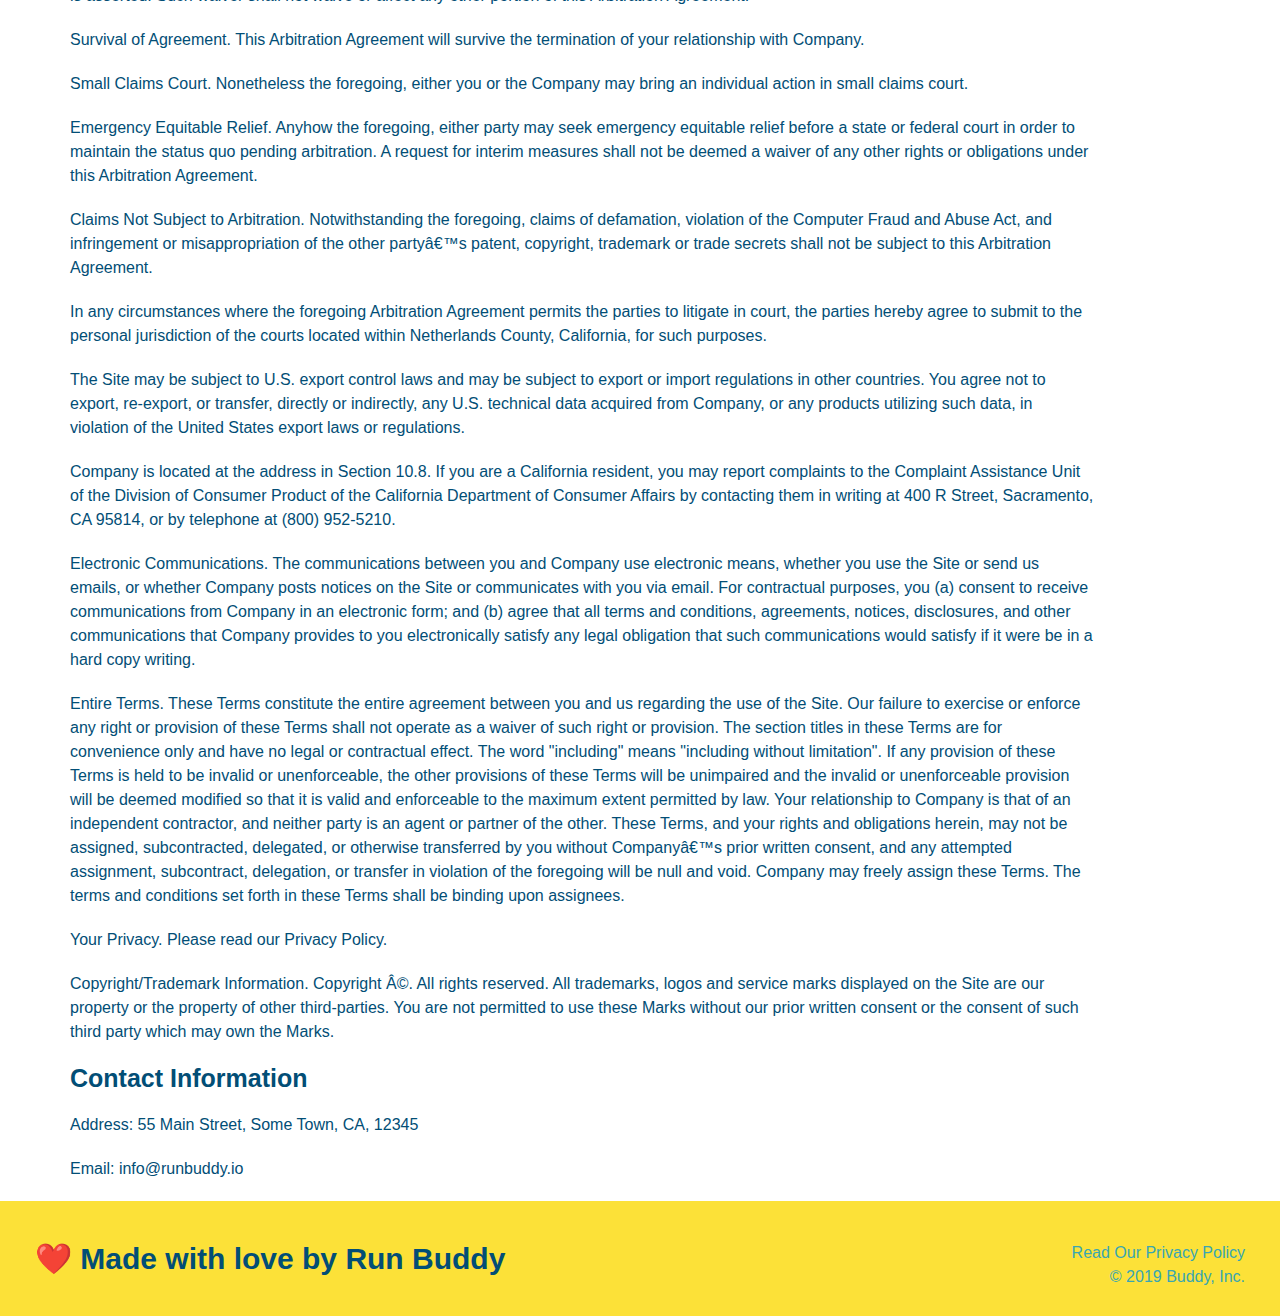
==== commit 07726069: "privacy update" ====
--- a/privacy-policy.html
+++ b/privacy-policy.html
@@ -7,39 +7,40 @@
         <link rel="stylesheet" href="assets/css/secondary-styles.css">
     </head>
 
-    <header>   
-        <h1>
-            <a href="/">RUN BUDDY</a>
-        </h1> 
-        <nav>
-            <!-- Unordered list element-->
-            <ul>
-                <!-- List item element-->
-                <li>
-                    <!-- Anchor element-->
-                    <a href="./index.html#what-we-do">What We Do</a> 
-                </li>
-                <li>
-                    <a href="./index.html#what-you-do">What You Do</a>
-                </li>
-                <li>
-                    <a href="./index.html#your-trainers">Your Trainers</a>
-                </li>
-                <li>
-                    <a href="./index.html#reach-out">Reach Out</a>
-                </li>
-            </ul>
+    <body >
 
-        </nav> 
-    </header>
+        <header>   
+            <h1>
+                <a href="/">RUN BUDDY</a>
+            </h1> 
+            <nav>
+                <!-- Unordered list element-->
+                <ul>
+                    <!-- List item element-->
+                    <li>
+                        <!-- Anchor element-->
+                        <a href="./index.html#what-we-do">What We Do</a> 
+                    </li>
+                    <li>
+                        <a href="./index.html#what-you-do">What You Do</a>
+                    </li>
+                    <li>
+                        <a href="./index.html#your-trainers">Your Trainers</a>
+                    </li>
+                    <li>
+                        <a href="./index.html#reach-out">Reach Out</a>
+                    </li>
+                </ul>
+    
+            </nav> 
+        </header>
+    
+        <section class =hero>
+            <h2 class="page-title">
+                Privacy Policy
+              </h2>
+        </section>
 
-    <section class =hero>
-        <h2 class="page-title">
-            Privacy Policy
-          </h2>
-    </section>
-
-    <body >
         <article class="secondary-content">
         <p>
             Website Terms of Use
--- a/assets/css/secondary-styles.css
+++ b/assets/css/secondary-styles.css
@@ -18,21 +18,21 @@
 
   .secondary-content{
       width: 80%;
-      margin: center;
+      margin: 0px 70px;
       color: #024e76;
 
   }
 
   .secondary-content h3{
       font-size: 25px;
-      margin: 20px 0px 20px 0px;
+      margin: 20px 0;
 
   }
 
   .secondary-content p{
       font-size: 16px;
       line-height: 1.5;
-      margin: 20px 0px 20px 0px;
+      margin: 20px 0;
   }
 
   .secondary-content ul{
@@ -42,5 +42,8 @@
 
   .secondary-content li{
       color: #39a6b2;
-      margin: 10 0 10 0;
-  }+      margin: 10px 0px;
+  }
+
+
+  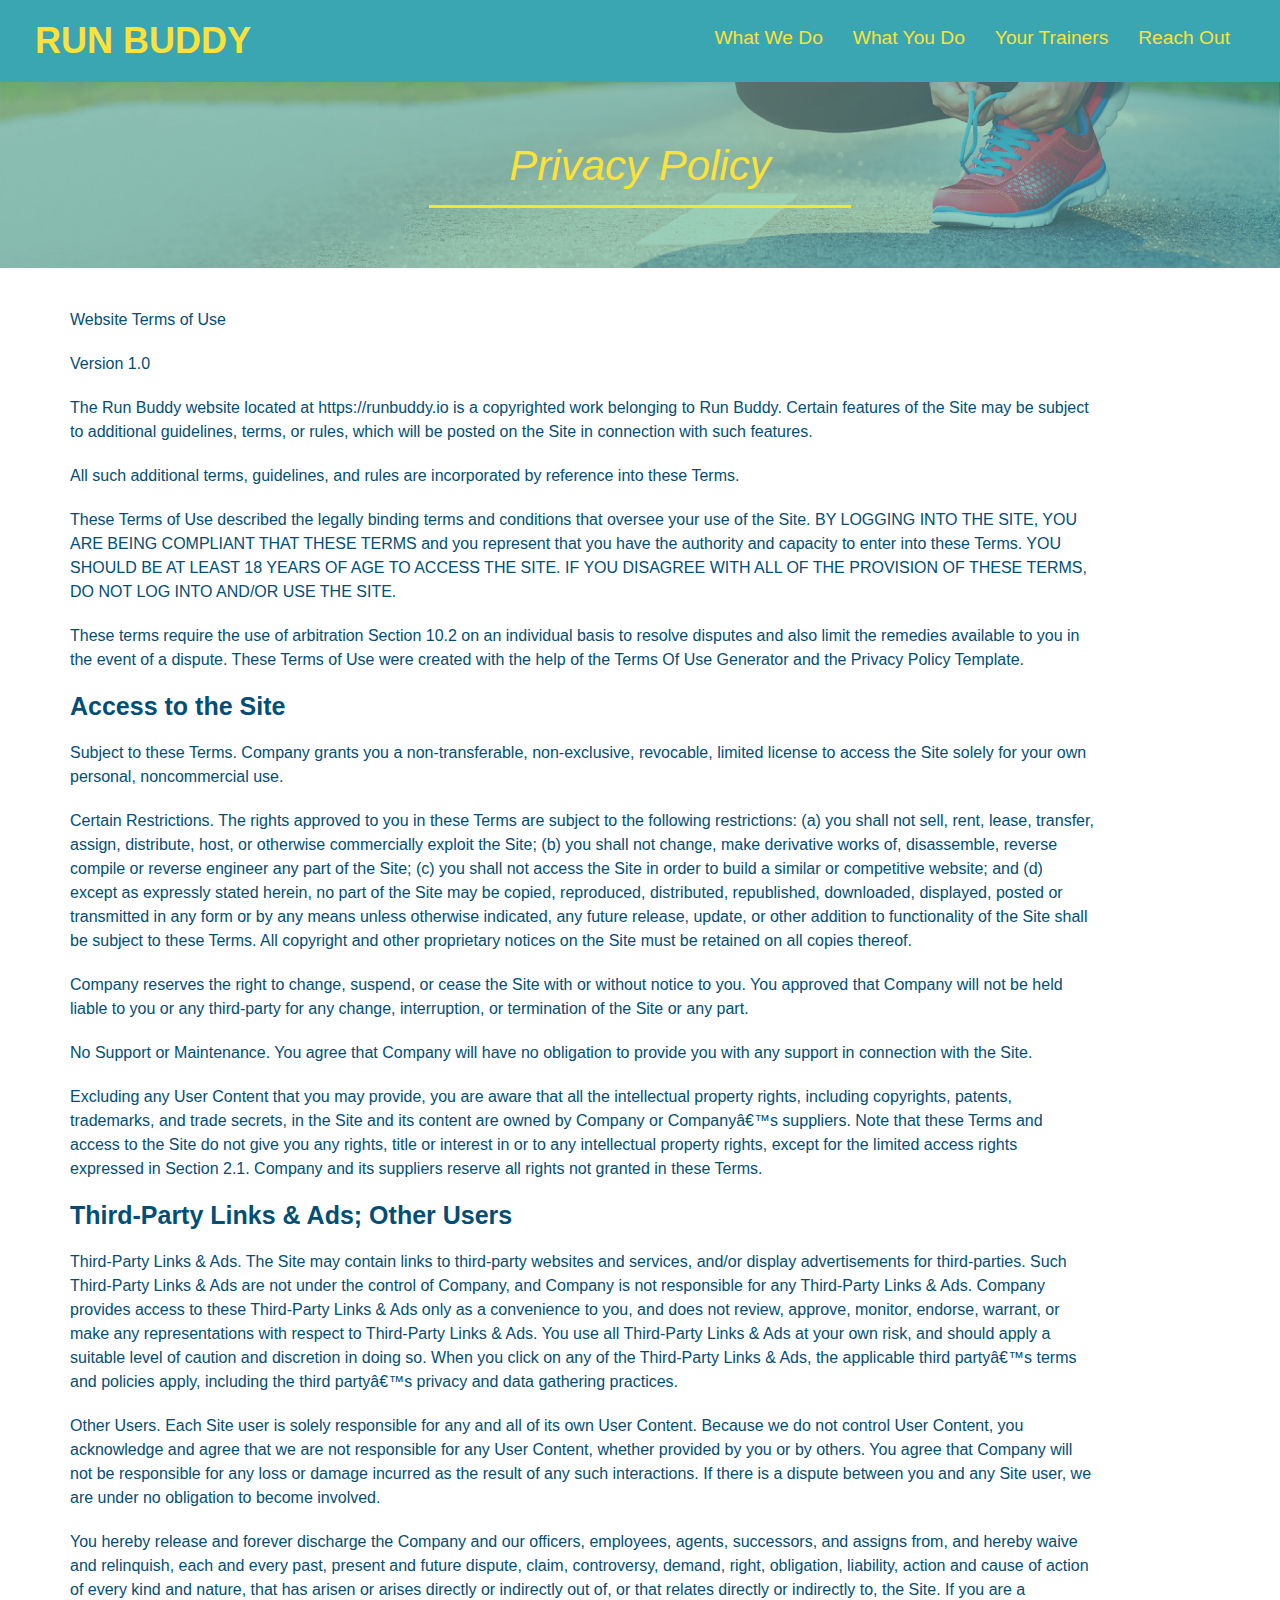
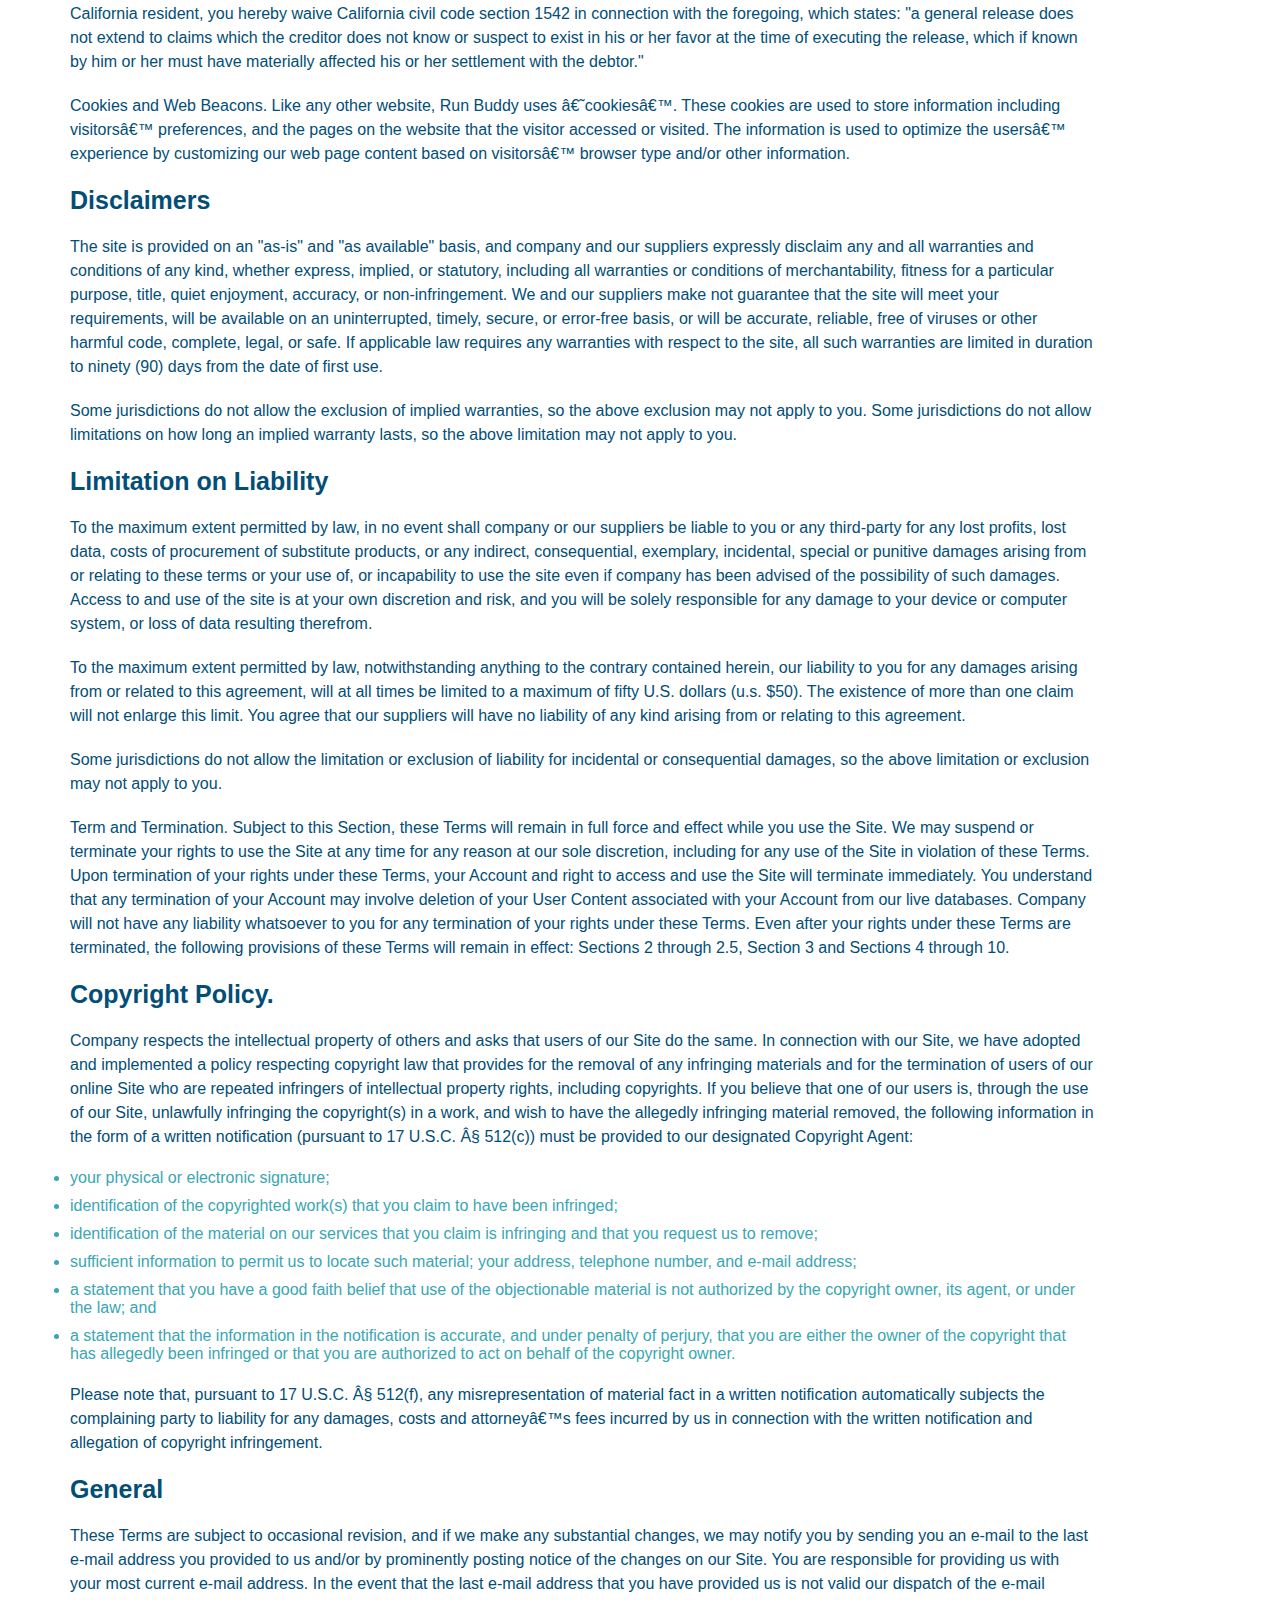
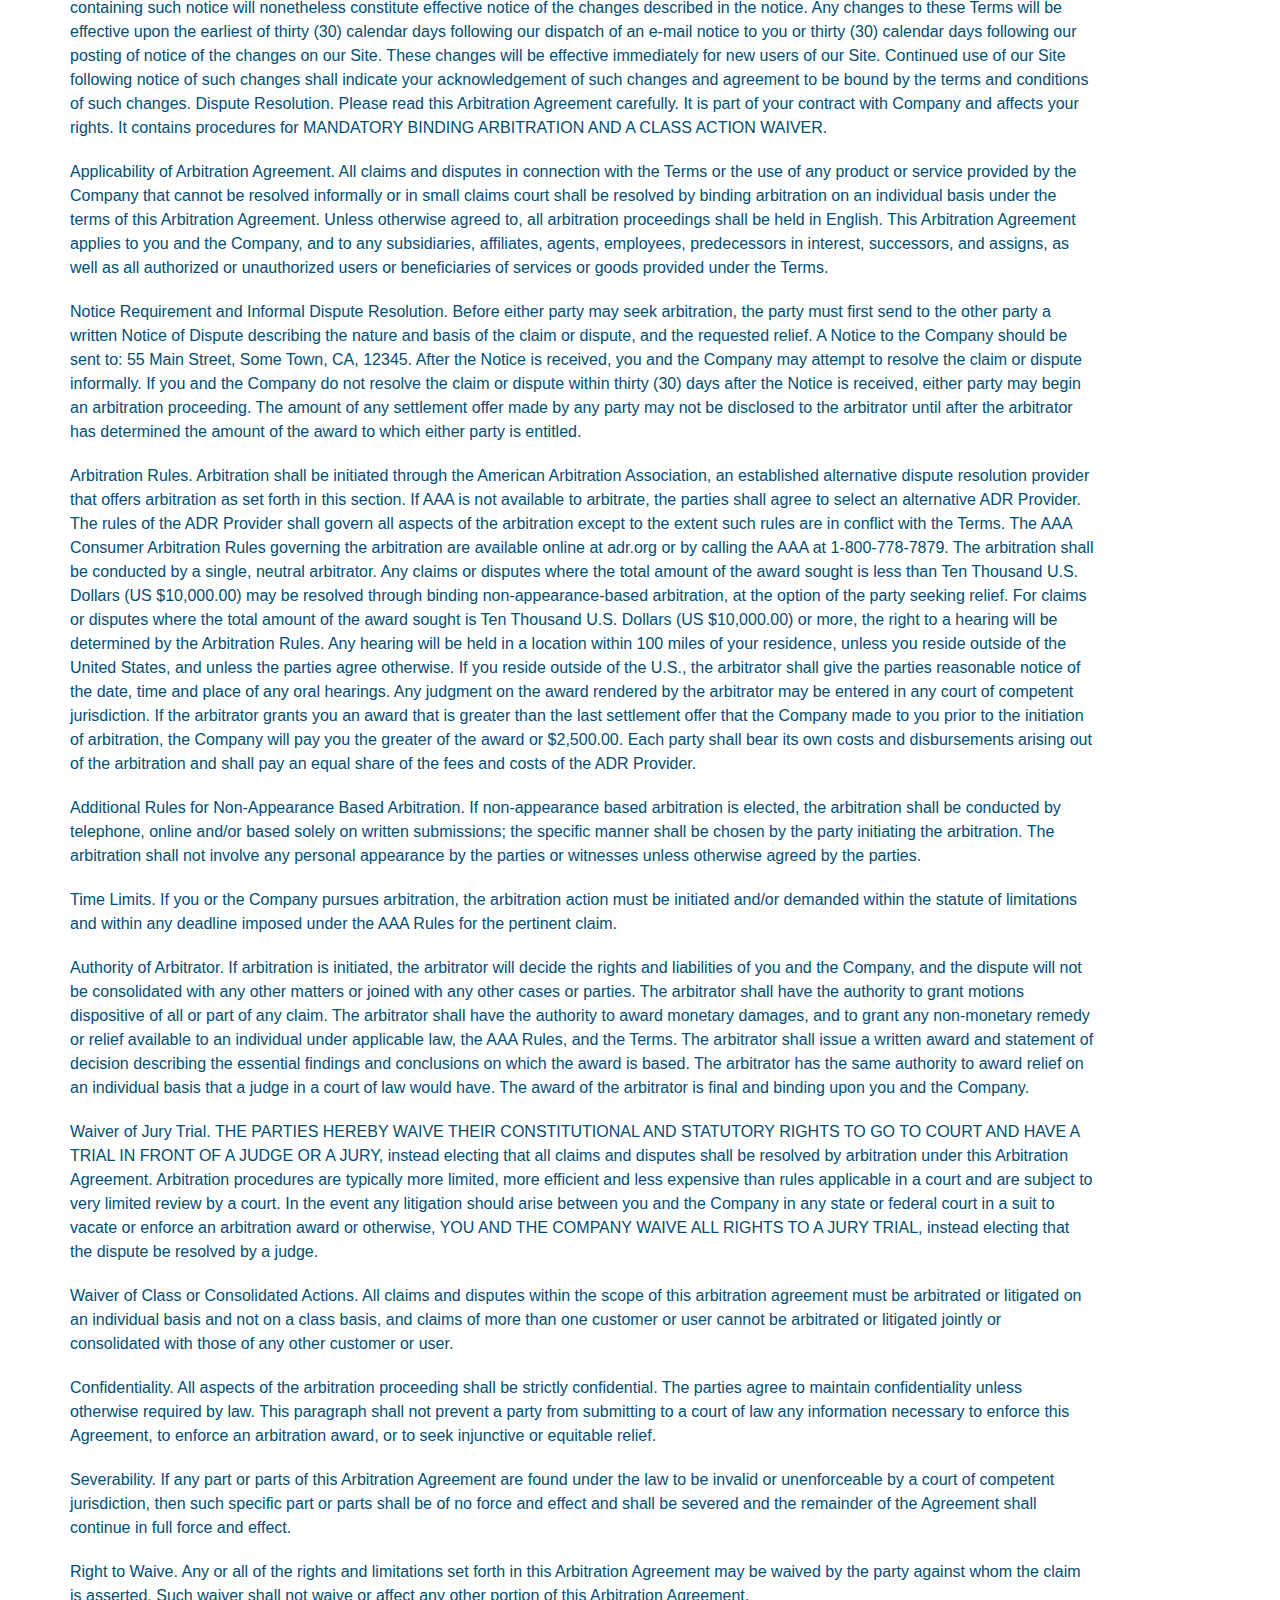
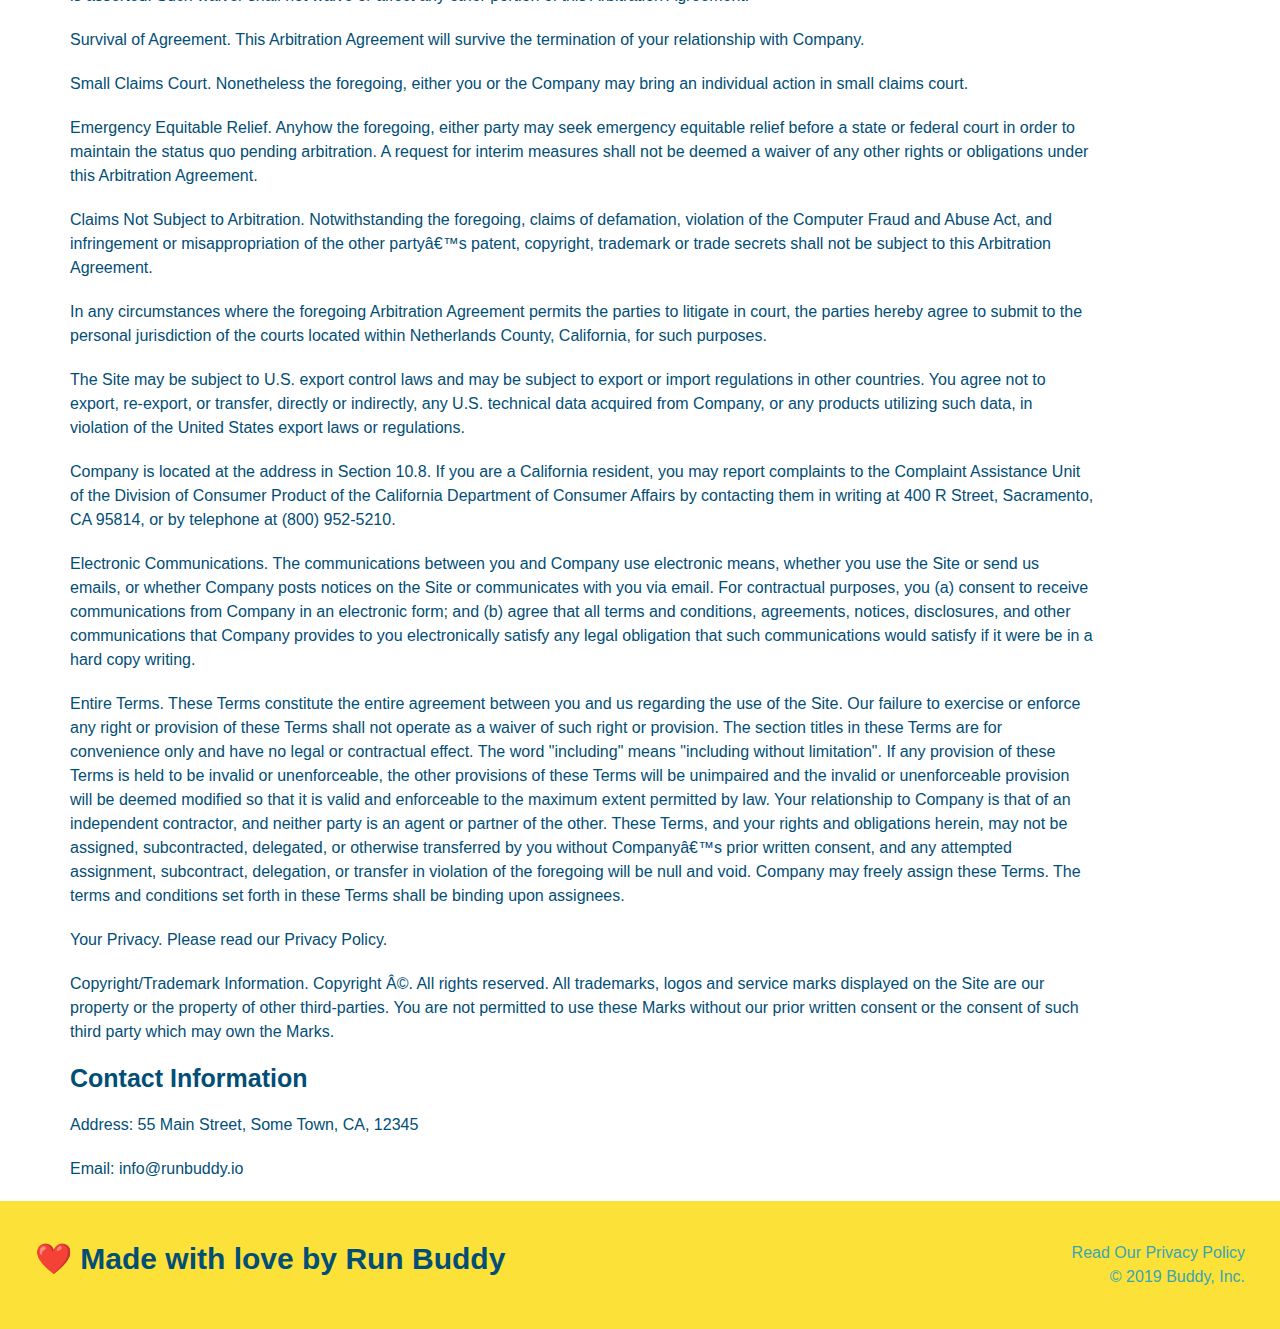
==== commit b98a08f8: "mobile update" ====
--- a/privacy-policy.html
+++ b/privacy-policy.html
@@ -5,6 +5,7 @@
         <title>Privacy Policy - Run Buddy</title>
         <link rel="stylesheet" href="./assets/css/style.css" />
         <link rel="stylesheet" href="assets/css/secondary-styles.css">
+        <meta name="viewport" content="width=device-width, initial-scale=1.0" />  <!-- this needed for all html for mobile-->
     </head>
 
     <body >
--- a/assets/css/style.css
+++ b/assets/css/style.css
@@ -7,6 +7,9 @@
 header {
   padding: 20px 35px;
   background-color: #39a6b2;
+  justify-content: space-between;
+  display: flex;
+  flex-wrap: wrap;
 }
 
 body {
@@ -20,8 +23,8 @@
     font-size: 36px;
     color: #fce138;
     margin: 0;
-    display: inline;
-
+    
+    
   }
 
   header a {
@@ -32,29 +35,35 @@
   }
 
   header nav{
-    float: right;
     margin: 7px 0;
     
   }
 
-  header nav ul li {
-    display: inline;
+  header nav ul {
+  display: flex;
+  flex-wrap: wrap;
+  justify-content: space-between;
+  align-items: center; /*let user align and position vertically*/
+  list-style: none;
+
   }
 
   header nav ul li a {
-    margin: 0 30px;
+    padding: 10px 15px;
     font-weight: lighter;
-    font-size:22px;
+    font-size:1.5vw;
   }
 
   footer {
     padding: 40px 35px;
     width: 100%;
     background-color: #fce138;
+    display: flex;
+    flex-wrap: wrap;
+    justify-content: space-between;
   }
 
   footer div {
-    float: right;
     line-height: 1.5;
     text-align: right;
     
@@ -62,7 +71,6 @@
   }
 
   footer h2 {
-    display: inline;
     color: #024e76;
     font-size: 30px;
     margin: 0;
@@ -75,12 +83,30 @@
 
  /* Hero Starts*/
   .hero {
-    background: url(hero-bg.jpeg);
+    background: url(hero-bg.jpg);
     height: 600px;
     background-size: cover;
     background-position: center;
-    position: relative;
-
+    display: flex;
+    flex-wrap: wrap;
+    justify-content: center;
+    align-items: flex-start;
+
+  }
+
+  .hero-cta{
+    width: 35%;
+    text-align: right;
+    margin: 3.5%;
+    color: #fff;
+    font-size: 18px;
+    line-height: 1.2;
+  }
+
+  .hero-cta h2 {
+    font-style: italic;
+    font-size: 55px;
+    color: #fce138;
   }
 
   .hero-form{
@@ -88,13 +114,13 @@
     background-color: #fce138;
     color: #024e76;
     padding: 20px;
-    width: 500px;
+    width: 40%;
     border-style:solid;
     border-color: #024e76;
     border-width: 3px;
-    position: absolute;
     bottom: 120px;
     right: 140px;
+    margin: 3.5%;
    
   }
 
@@ -127,9 +153,6 @@
 
   /* Hero Style Ends*/
 
-  .intro {
-    text-align: center;
-  }
 
   .intro p{
     line-height: 1.7;
@@ -137,21 +160,34 @@
     width: 80%;
     font-size: 20px;
     margin: 0 auto;
-
+    text-align: center;
+
+  }
+
+  .step{
+    display: flex;
+    align-items: center;
+    justify-content: space-between;
+    margin: 50px auto;
+    padding-bottom: 50px;
+    width: 80%;
+    border-bottom: 1px solid #39a6b2;
+    flex-wrap: wrap;
   }
 
   .steps {
-    text-align: center;
     background: #fce138;
+    
   }
 
   .section-title {
-    font-size: 55px;
-    color: #024e76;
-    margin-bottom: 35px;
-    padding: 0 100px 20px 100px;
-    display: inline-block;
+    font-size: 48px;
+    color: #024e76;
     border-bottom: 3px solid;
+    padding-bottom: 20px;
+    text-align: center;
+    margin: 0 auto 35px auto;
+    width: 50%;
   }
   
   .primary-border {
@@ -162,19 +198,36 @@
     border-color: #39a6b2;
   }
 
-  .steps div {
-    margin-bottom: 80px;
-  }
-
-  .steps img {
-    width: 15%;
-    margin: 10px 0;
-  }
-
-  .steps h3 {
+  .step-text h4 {
+    font-size: 26px;
+    line-height: 1.5;
+    color: #024e76;
+  }
+
+  .step h3 {
     color: #024e76;
     font-size: 46px;
-    margin-top: 10px;
+    flex: 1 30%;
+  }
+
+  .step-info {
+    flex: 2 70%;
+    display: flex;
+    flex-wrap: wrap;
+    align-items: center;
+  }
+
+  .step-img {
+    flex: 1 12%;
+    margin-right: 20px;
+  }
+
+  .step-text {
+    flex: 12;
+  }
+
+  .step-img img {
+    max-width: 100%;
   }
   
   .steps p {
@@ -182,31 +235,31 @@
     font-size: 23px;
   }
 
-  .steps span {
-    font-size: 38px;
-  }
-
-  .trainers {
-    text-align: center;
+  .trainers{
+    width: 100%;
+    margin: 0 auto;
+    display: flex;
+    flex-wrap: wrap;
+    justify-content: space-around;
+
   }
 
   .trainer{
-    width: 900px;
-    margin: 0 auto 30px auto;
+    flex: 1;
+    margin: 20px;
     background: #024e76;
     color: #fce138;
-    overflow: auto;
+    
   }
 
   .trainer img {
-    width: 35%;
-    float: left;
+    width: 100%;
+  
   }
 
   .trainer-bio {
-    padding: 35px;
-    float: left;
-    width: 65%;
+    padding: 25px;
+    line-height: 1.3;
   }
 
   .text-left {
@@ -218,44 +271,47 @@
   }
 
   .trainer-bio h3 {
-    font-size: 32px;
-    margin-bottom: 8px;
+    font-size: 28px;
+    
   }
   
   .trainer-bio h4 {
     font-weight: lighter;
-    font-size: 26px;
-    margin-bottom: 25px;
+    font-size: 22px;
+    margin-bottom: 15px;
   }
   
   .trainer-bio p {
     font-size: 17px;
-    line-height: 1.3;
+    
   }
 
   .contact {
-    text-align: center;
     background: #024e76;
-
-    
   }
 
   .contact h2 {
     color: #fce138;
   }
 
+  .contact-info{
+    display: flex;
+    justify-content: space-between;
+    flex-wrap: wrap;
+  }
+
+  .contact-info > * {
+    flex: 1;
+    margin: 15px;
+  }
+
   .contact-info iframe {
-    width: 400px;
     height: 400px;
 
   }
 
   .contact-info div {
-    width: 410px;
-    display: inline-block;
-    vertical-align: top;
-    text-align: left;
-    margin: 30px 0 0 60px;
+ 
     color: white;
   }
   
@@ -265,7 +321,7 @@
   }
   
   .contact-info p, .contact-info address {
-    margin: 20px 0;
+    margin: 16px 0;
     line-height: 1.5;
     font-size: 20px;
     font-style: normal;
@@ -275,3 +331,143 @@
     color: #fce138;
   }
 
+  .flex-row {
+    display: flex;
+  }
+
+  .contact-form input, .contact-form textarea{
+    border: 1px solid #024e76;
+    display: block;
+    padding: 7px 15px;
+    font-size: 16px;
+    color: #024e76;
+    width: 100%;
+    margin-bottom: 15px;
+    margin-top: 5px;
+  }
+
+  .contact-form button{
+    width: 100%;
+    border: none;
+    background: #fce138;
+    color: #024e76;
+    text-align: center;
+    padding: 15px 0;
+    font-size: 16px;
+  }
+
+  /* MEDIA QUERY FOR SMALLER DESKTOP SCREENS AND SMALLER */
+  @media screen and (max-width: 980px) {
+    header {
+      padding-bottom: 0;
+      justify-content: center;
+    }
+  
+    header h1 {
+      width: 100%;
+      text-align: center;
+    }
+  
+    header nav ul {
+      margin-top: 20px;
+      width: 100%;
+      justify-content: center;
+    }
+  
+    header nav ul li a {
+      font-size: 20px;
+    }
+  
+    footer h2, footer div {
+      text-align: center;
+      width: 100%;
+    }
+  
+    .hero-cta, .hero-form {
+      width: 100%;
+    }
+    
+    .hero-cta {
+      text-align: center;
+    }
+  
+    .section-title {
+      width: 80%;
+    }
+    
+    .trainer {
+      flex: 0 70%;
+    }
+    
+    .contact-info iframe{
+      flex: 1 100%;
+    }
+
+    .hero {
+      height: 100%;
+    }
+
+    .step {
+      width: 100%;}
+      
+  }
+
+  /* MEDIA QUERY FOR TABLETS AND SMALLER */
+@media screen and (max-width: 768px) {
+  section {
+    padding: 30px 15px;
+  }
+
+  .step h3 {
+    flex: 1 100%;
+    text-align: center;
+  }
+
+  .step-info {
+    flex: 2 100%;
+    text-align: center;
+    justify-content: center;
+  }
+
+  .step-img {
+    flex: 0 32%;
+    margin-right: 0;
+    margin-top: 15px;
+    margin-bottom: 15px;
+  }
+
+  .step-text {
+    flex: 100%;  
+  }
+}
+
+/* MEDIA QUERY FOR MOBILE PHONES AND SMALLER */
+@media screen and (max-width: 575px) {
+  .hero-form button {
+    width: 100%;
+  }
+
+  .section-title {
+    width: 95%;
+  }
+
+  .intro p {
+    width: 100%;
+  }
+
+  .trainer {
+    flex: 0 100%;
+  }
+
+  .contact-info {
+    text-align: center;
+  }
+
+  .contact-info > * {
+    flex: 0 100%;
+  }
+
+  .contact-form {
+    order: 3;
+  }
+}